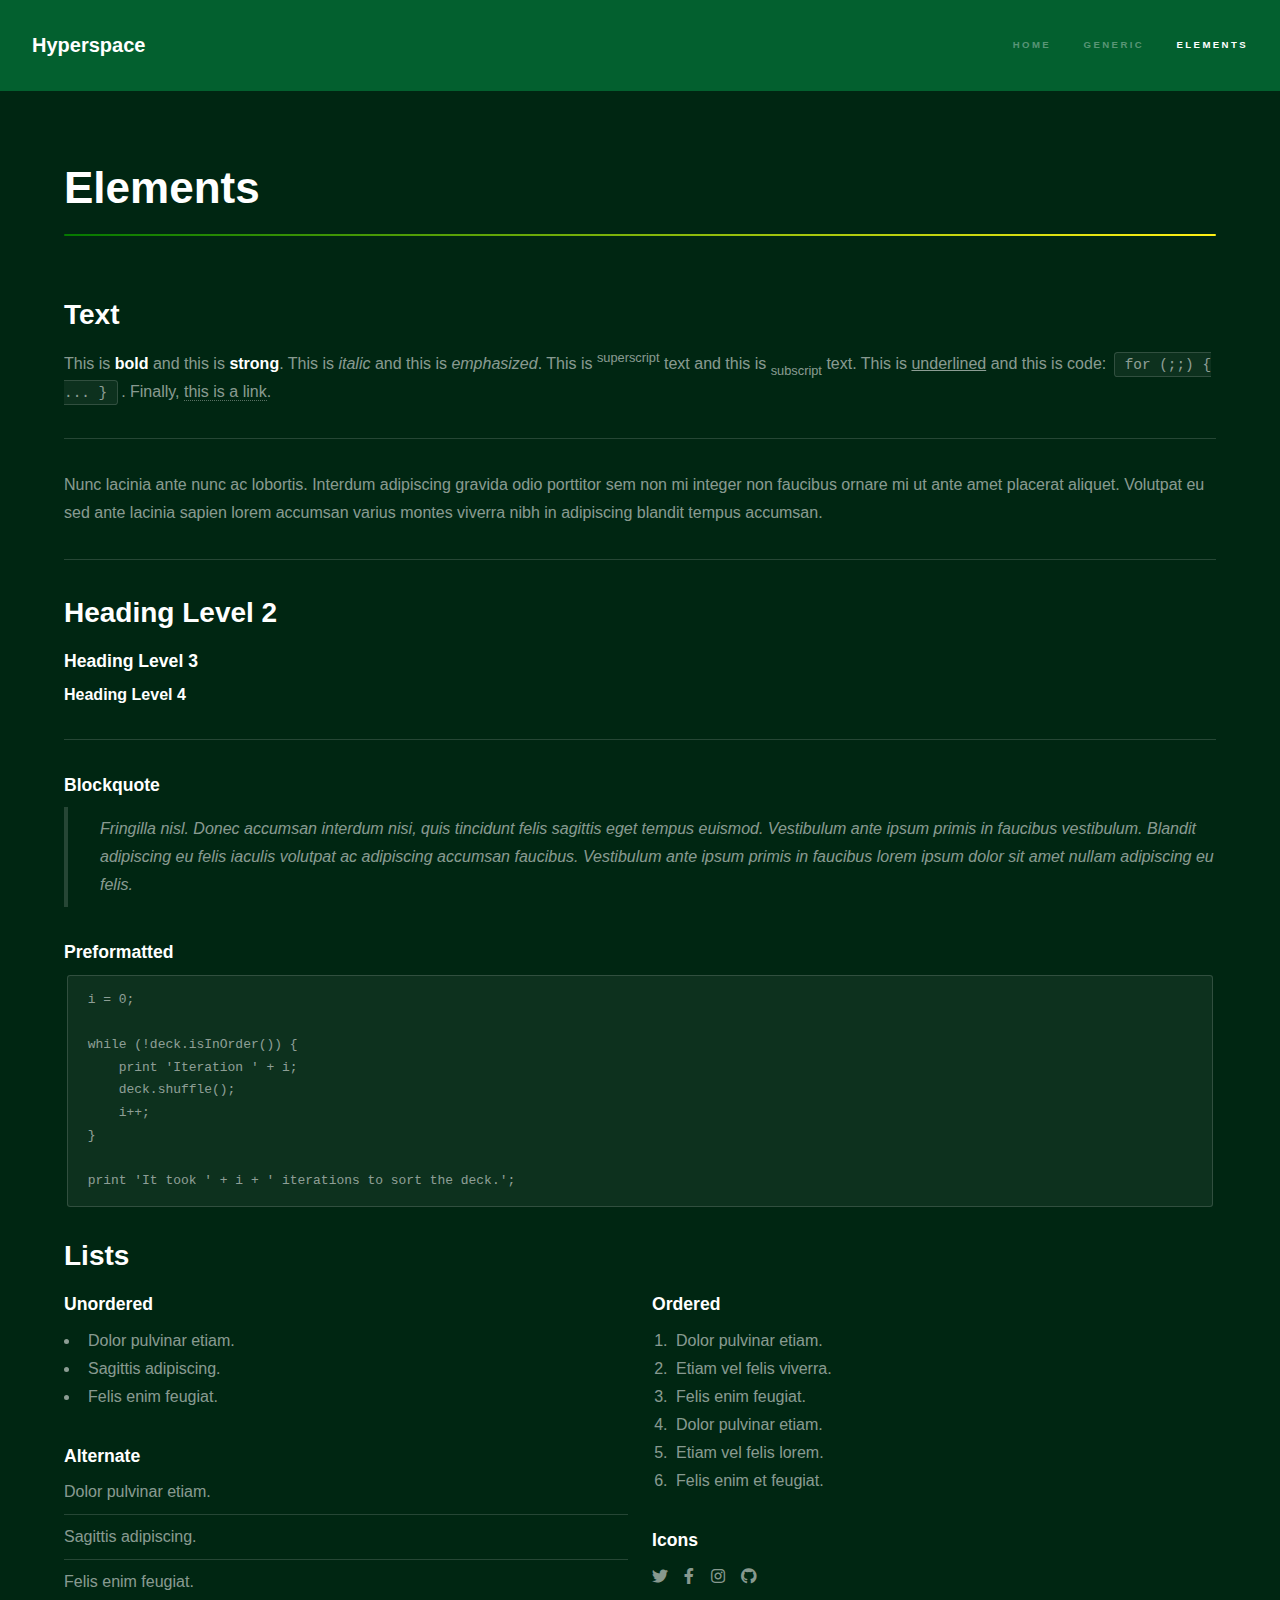
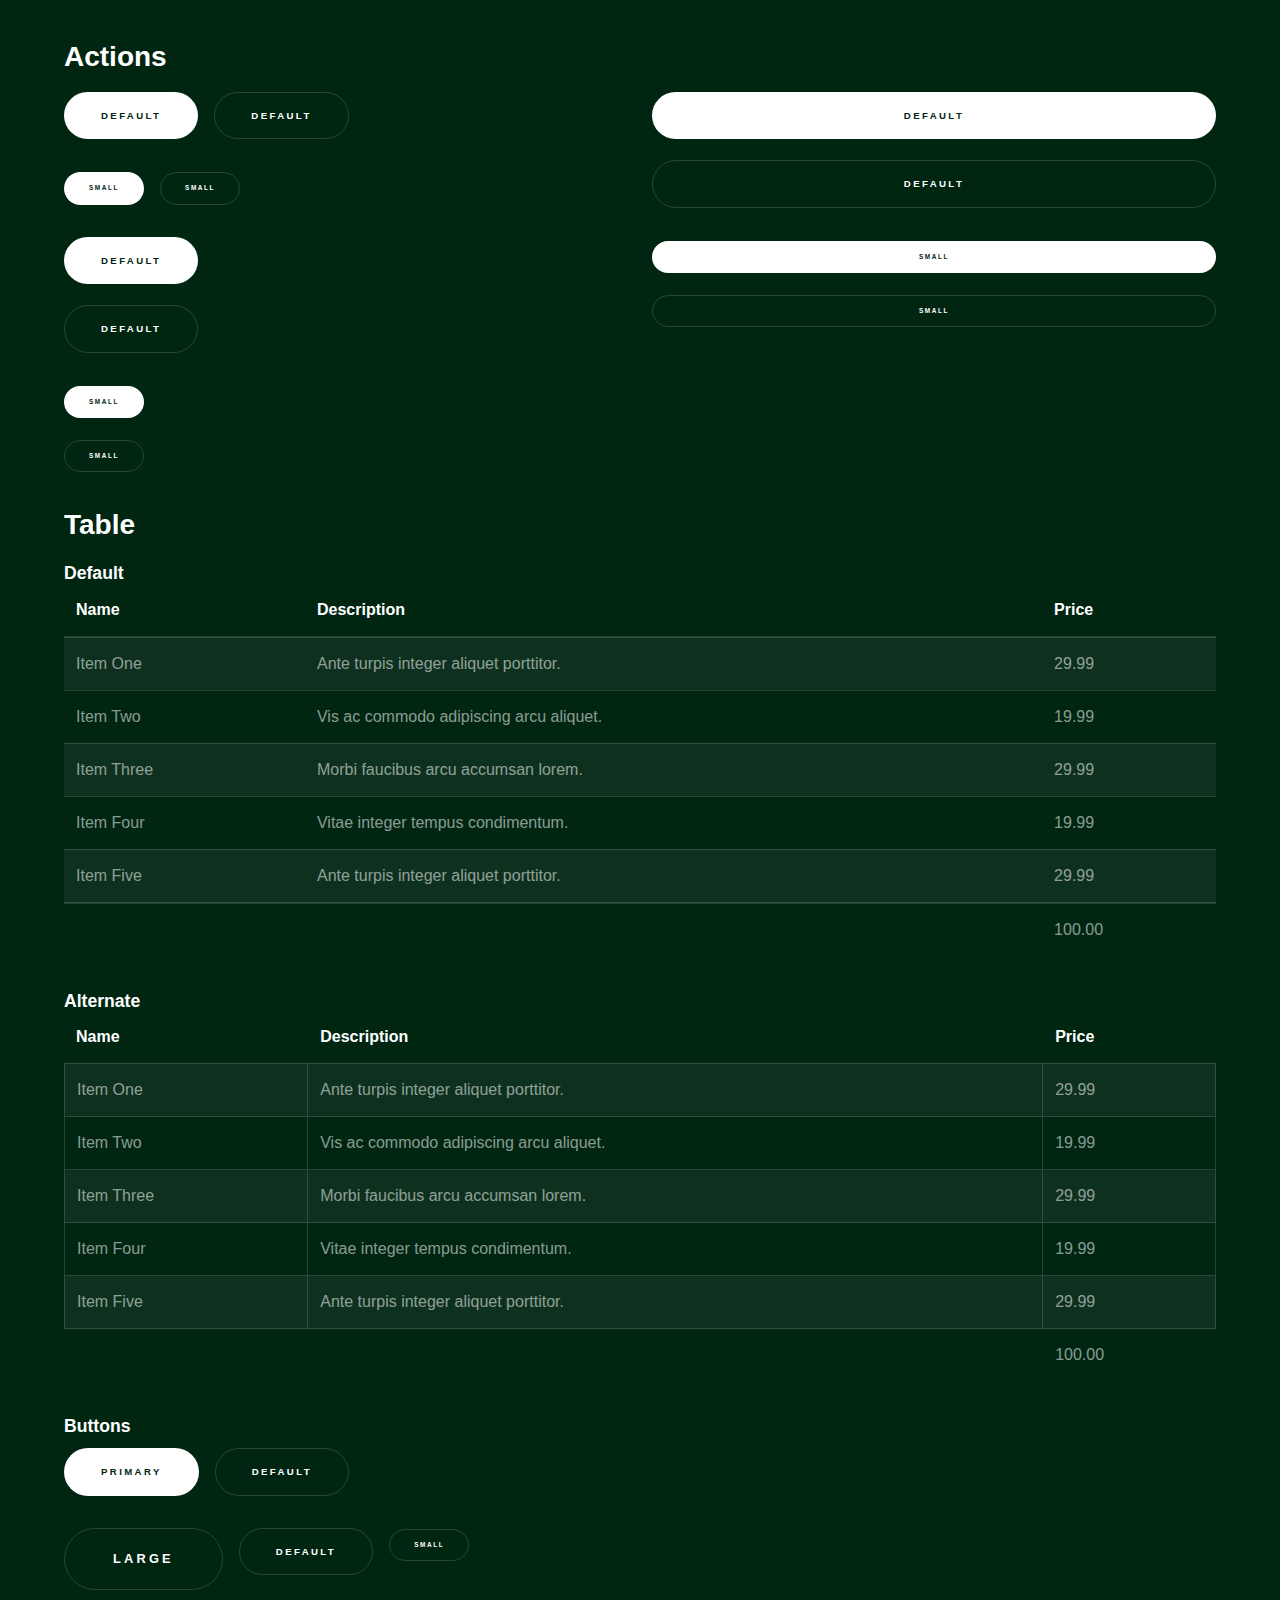
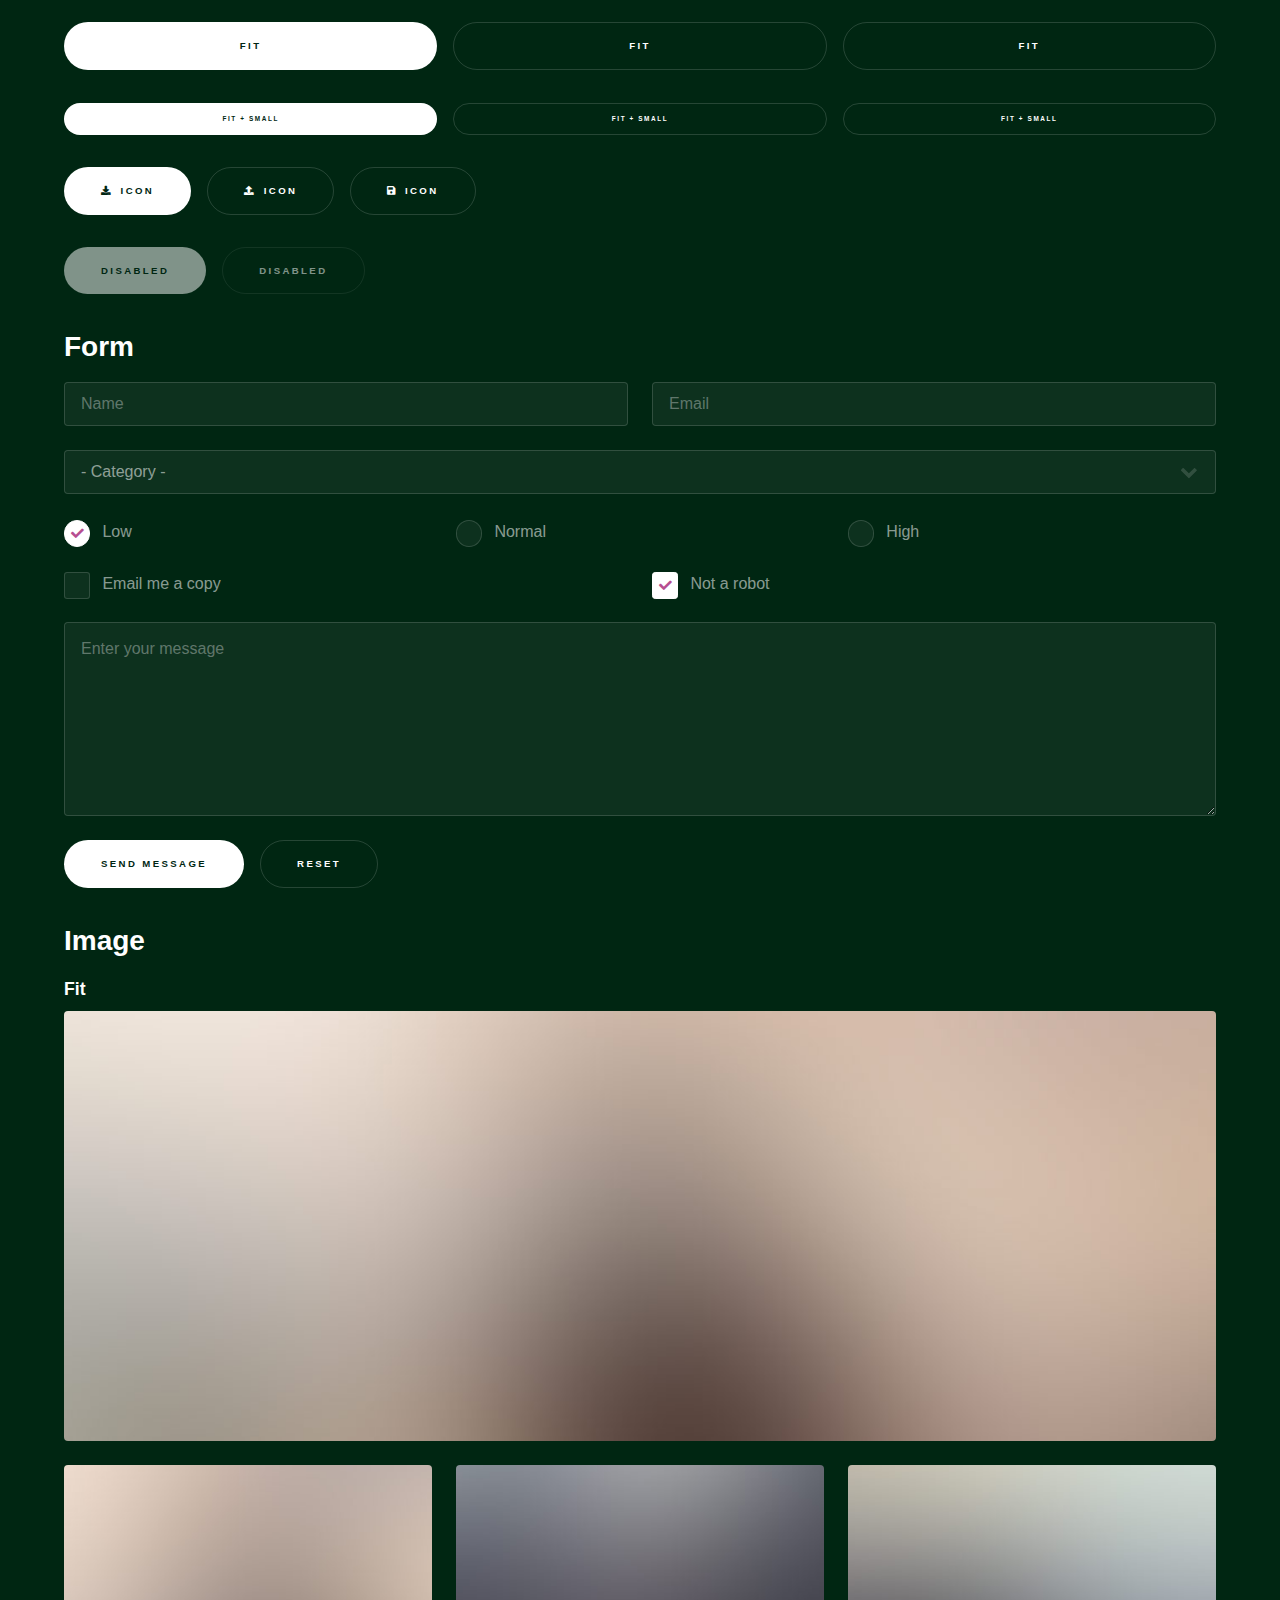
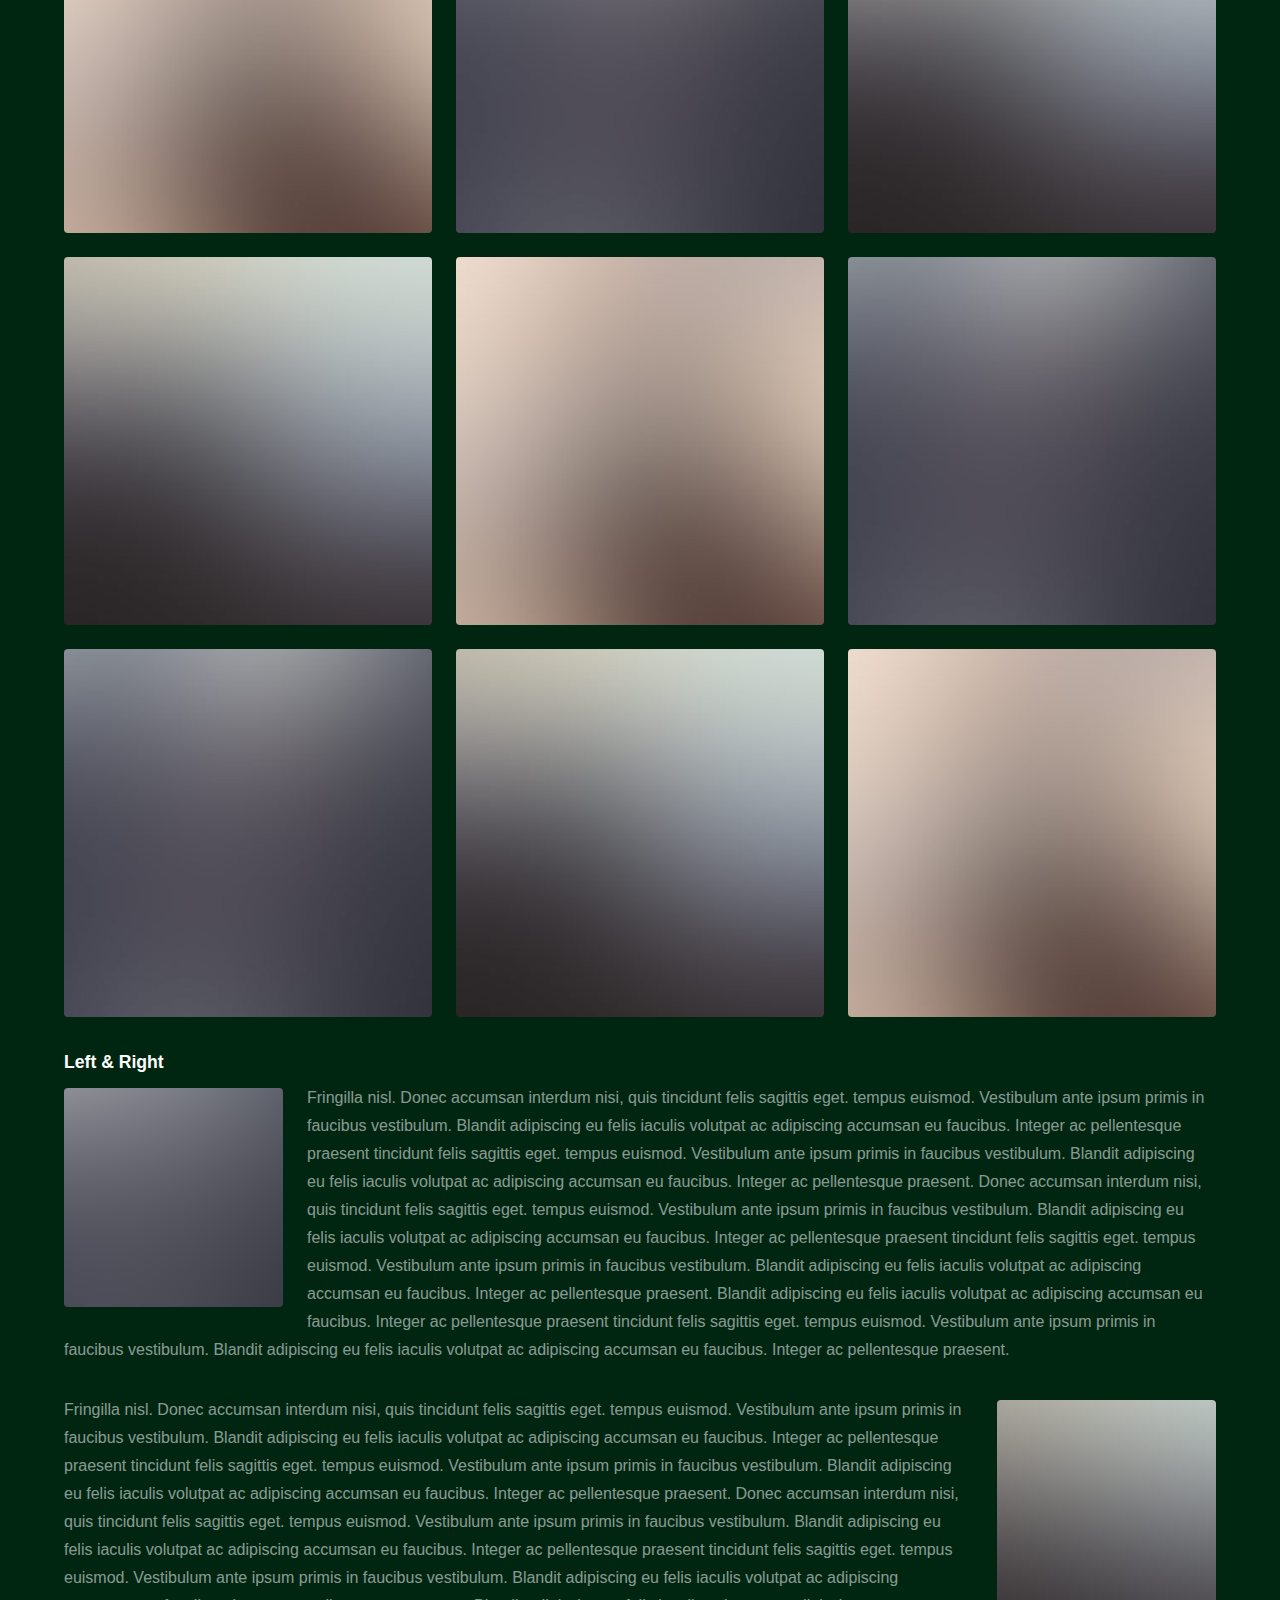
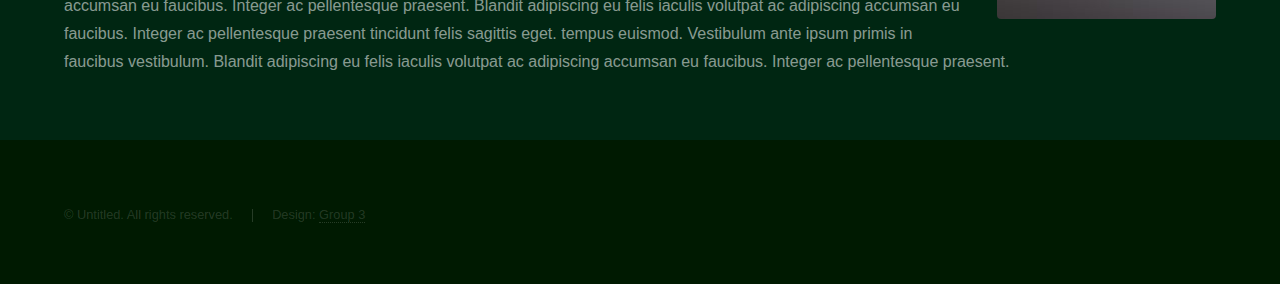
==== elements.html @ 1c20154e "initial commit" ====
<!DOCTYPE HTML>
<html>
	<head>
		<title>Project Day</title>
		<meta charset="utf-8" />
		<meta name="viewport" content="width=device-width, initial-scale=1, user-scalable=no" />
		<link rel="stylesheet" href="assets/css/main.css" />
		<noscript><link rel="stylesheet" href="assets/css/noscript.css" /></noscript>
	</head>
	<body class="is-preload">

		<!-- Header -->
			<header id="header">
				<a href="index.html" class="title">Hyperspace</a>
				<nav>
					<ul>
						<li><a href="index.html">Home</a></li>
						<li><a href="generic.html">Generic</a></li>
						<li><a href="elements.html"  class="active">Elements</a></li>
					</ul>
				</nav>
			</header>

		<!-- Wrapper -->
			<div id="wrapper">

				<!-- Main -->
					<section id="main" class="wrapper">
						<div class="inner">
							<h1 class="major">Elements</h1>

							<!-- Text -->
								<section>
									<h2>Text</h2>
									<p>This is <b>bold</b> and this is <strong>strong</strong>. This is <i>italic</i> and this is <em>emphasized</em>.
									This is <sup>superscript</sup> text and this is <sub>subscript</sub> text.
									This is <u>underlined</u> and this is code: <code>for (;;) { ... }</code>. Finally, <a href="#">this is a link</a>.</p>
									<hr />
									<p>Nunc lacinia ante nunc ac lobortis. Interdum adipiscing gravida odio porttitor sem non mi integer non faucibus ornare mi ut ante amet placerat aliquet. Volutpat eu sed ante lacinia sapien lorem accumsan varius montes viverra nibh in adipiscing blandit tempus accumsan.</p>
									<hr />
									<h2>Heading Level 2</h2>
									<h3>Heading Level 3</h3>
									<h4>Heading Level 4</h4>
									<hr />
									<h3>Blockquote</h3>
									<blockquote>Fringilla nisl. Donec accumsan interdum nisi, quis tincidunt felis sagittis eget tempus euismod. Vestibulum ante ipsum primis in faucibus vestibulum. Blandit adipiscing eu felis iaculis volutpat ac adipiscing accumsan faucibus. Vestibulum ante ipsum primis in faucibus lorem ipsum dolor sit amet nullam adipiscing eu felis.</blockquote>
									<h3>Preformatted</h3>
									<pre><code>i = 0;

while (!deck.isInOrder()) {
    print 'Iteration ' + i;
    deck.shuffle();
    i++;
}

print 'It took ' + i + ' iterations to sort the deck.';</code></pre>
								</section>

							<!-- Lists -->
								<section>
									<h2>Lists</h2>
									<div class="row">
										<div class="col-6 col-12-medium">
											<h3>Unordered</h3>
											<ul>
												<li>Dolor pulvinar etiam.</li>
												<li>Sagittis adipiscing.</li>
												<li>Felis enim feugiat.</li>
											</ul>
											<h3>Alternate</h3>
											<ul class="alt">
												<li>Dolor pulvinar etiam.</li>
												<li>Sagittis adipiscing.</li>
												<li>Felis enim feugiat.</li>
											</ul>
										</div>
										<div class="col-6 col-12-medium">
											<h3>Ordered</h3>
											<ol>
												<li>Dolor pulvinar etiam.</li>
												<li>Etiam vel felis viverra.</li>
												<li>Felis enim feugiat.</li>
												<li>Dolor pulvinar etiam.</li>
												<li>Etiam vel felis lorem.</li>
												<li>Felis enim et feugiat.</li>
											</ol>
											<h3>Icons</h3>
											<ul class="icons">
												<li><a href="#" class="icon brands fa-twitter"><span class="label">Twitter</span></a></li>
												<li><a href="#" class="icon brands fa-facebook-f"><span class="label">Facebook</span></a></li>
												<li><a href="#" class="icon brands fa-instagram"><span class="label">Instagram</span></a></li>
												<li><a href="#" class="icon brands fa-github"><span class="label">Github</span></a></li>
											</ul>
										</div>
									</div>
									<h2>Actions</h2>
									<div class="row">
										<div class="col-6 col-12-medium">
											<ul class="actions">
												<li><a href="#" class="button primary">Default</a></li>
												<li><a href="#" class="button">Default</a></li>
											</ul>
											<ul class="actions small">
												<li><a href="#" class="button primary small">Small</a></li>
												<li><a href="#" class="button small">Small</a></li>
											</ul>
											<ul class="actions stacked">
												<li><a href="#" class="button primary">Default</a></li>
												<li><a href="#" class="button">Default</a></li>
											</ul>
											<ul class="actions stacked">
												<li><a href="#" class="button primary small">Small</a></li>
												<li><a href="#" class="button small">Small</a></li>
											</ul>
										</div>
										<div class="col-6 col-12-medium">
											<ul class="actions stacked">
												<li><a href="#" class="button primary fit">Default</a></li>
												<li><a href="#" class="button fit">Default</a></li>
											</ul>
											<ul class="actions stacked">
												<li><a href="#" class="button primary small fit">Small</a></li>
												<li><a href="#" class="button small fit">Small</a></li>
											</ul>
										</div>
									</div>
								</section>

							<!-- Table -->
								<section>
									<h2>Table</h2>
									<h3>Default</h3>
									<div class="table-wrapper">
										<table>
											<thead>
												<tr>
													<th>Name</th>
													<th>Description</th>
													<th>Price</th>
												</tr>
											</thead>
											<tbody>
												<tr>
													<td>Item One</td>
													<td>Ante turpis integer aliquet porttitor.</td>
													<td>29.99</td>
												</tr>
												<tr>
													<td>Item Two</td>
													<td>Vis ac commodo adipiscing arcu aliquet.</td>
													<td>19.99</td>
												</tr>
												<tr>
													<td>Item Three</td>
													<td> Morbi faucibus arcu accumsan lorem.</td>
													<td>29.99</td>
												</tr>
												<tr>
													<td>Item Four</td>
													<td>Vitae integer tempus condimentum.</td>
													<td>19.99</td>
												</tr>
												<tr>
													<td>Item Five</td>
													<td>Ante turpis integer aliquet porttitor.</td>
													<td>29.99</td>
												</tr>
											</tbody>
											<tfoot>
												<tr>
													<td colspan="2"></td>
													<td>100.00</td>
												</tr>
											</tfoot>
										</table>
									</div>

									<h3>Alternate</h3>
									<div class="table-wrapper">
										<table class="alt">
											<thead>
												<tr>
													<th>Name</th>
													<th>Description</th>
													<th>Price</th>
												</tr>
											</thead>
											<tbody>
												<tr>
													<td>Item One</td>
													<td>Ante turpis integer aliquet porttitor.</td>
													<td>29.99</td>
												</tr>
												<tr>
													<td>Item Two</td>
													<td>Vis ac commodo adipiscing arcu aliquet.</td>
													<td>19.99</td>
												</tr>
												<tr>
													<td>Item Three</td>
													<td> Morbi faucibus arcu accumsan lorem.</td>
													<td>29.99</td>
												</tr>
												<tr>
													<td>Item Four</td>
													<td>Vitae integer tempus condimentum.</td>
													<td>19.99</td>
												</tr>
												<tr>
													<td>Item Five</td>
													<td>Ante turpis integer aliquet porttitor.</td>
													<td>29.99</td>
												</tr>
											</tbody>
											<tfoot>
												<tr>
													<td colspan="2"></td>
													<td>100.00</td>
												</tr>
											</tfoot>
										</table>
									</div>
								</section>

							<!-- Buttons -->
								<section>
									<h3>Buttons</h3>
									<ul class="actions">
										<li><a href="#" class="button primary">Primary</a></li>
										<li><a href="#" class="button">Default</a></li>
									</ul>
									<ul class="actions">
										<li><a href="#" class="button large">Large</a></li>
										<li><a href="#" class="button">Default</a></li>
										<li><a href="#" class="button small">Small</a></li>
									</ul>
									<ul class="actions fit">
										<li><a href="#" class="button primary fit">Fit</a></li>
										<li><a href="#" class="button fit">Fit</a></li>
										<li><a href="#" class="button fit">Fit</a></li>
									</ul>
									<ul class="actions fit small">
										<li><a href="#" class="button primary fit small">Fit + Small</a></li>
										<li><a href="#" class="button fit small">Fit + Small</a></li>
										<li><a href="#" class="button fit small">Fit + Small</a></li>
									</ul>
									<ul class="actions">
										<li><a href="#" class="button primary icon solid fa-download">Icon</a></li>
										<li><a href="#" class="button icon solid fa-upload">Icon</a></li>
										<li><a href="#" class="button icon solid fa-save">Icon</a></li>
									</ul>
									<ul class="actions">
										<li><span class="button primary disabled">Disabled</span></li>
										<li><span class="button disabled">Disabled</span></li>
									</ul>
								</section>

							<!-- Form -->
								<section>
									<h2>Form</h2>
									<form method="post" action="#">
										<div class="row gtr-uniform">
											<div class="col-6 col-12-xsmall">
												<input type="text" name="demo-name" id="demo-name" value="" placeholder="Name" />
											</div>
											<div class="col-6 col-12-xsmall">
												<input type="email" name="demo-email" id="demo-email" value="" placeholder="Email" />
											</div>
											<div class="col-12">
												<select name="demo-category" id="demo-category">
													<option value="">- Category -</option>
													<option value="1">Manufacturing</option>
													<option value="1">Shipping</option>
													<option value="1">Administration</option>
													<option value="1">Human Resources</option>
												</select>
											</div>
											<div class="col-4 col-12-small">
												<input type="radio" id="demo-priority-low" name="demo-priority" checked>
												<label for="demo-priority-low">Low</label>
											</div>
											<div class="col-4 col-12-small">
												<input type="radio" id="demo-priority-normal" name="demo-priority">
												<label for="demo-priority-normal">Normal</label>
											</div>
											<div class="col-4 col-12-small">
												<input type="radio" id="demo-priority-high" name="demo-priority">
												<label for="demo-priority-high">High</label>
											</div>
											<div class="col-6 col-12-small">
												<input type="checkbox" id="demo-copy" name="demo-copy">
												<label for="demo-copy">Email me a copy</label>
											</div>
											<div class="col-6 col-12-small">
												<input type="checkbox" id="demo-human" name="demo-human" checked>
												<label for="demo-human">Not a robot</label>
											</div>
											<div class="col-12">
												<textarea name="demo-message" id="demo-message" placeholder="Enter your message" rows="6"></textarea>
											</div>
											<div class="col-12">
												<ul class="actions">
													<li><input type="submit" value="Send Message" class="primary" /></li>
													<li><input type="reset" value="Reset" /></li>
												</ul>
											</div>
										</div>
									</form>
								</section>

							<!-- Image -->
								<section>
									<h2>Image</h2>
									<h3>Fit</h3>
									<div class="box alt">
										<div class="row gtr-uniform">
											<div class="col-12"><span class="image fit"><img src="images/pic04.jpg" alt="" /></span></div>
											<div class="col-4"><span class="image fit"><img src="images/pic01.jpg" alt="" /></span></div>
											<div class="col-4"><span class="image fit"><img src="images/pic02.jpg" alt="" /></span></div>
											<div class="col-4"><span class="image fit"><img src="images/pic03.jpg" alt="" /></span></div>
											<div class="col-4"><span class="image fit"><img src="images/pic03.jpg" alt="" /></span></div>
											<div class="col-4"><span class="image fit"><img src="images/pic01.jpg" alt="" /></span></div>
											<div class="col-4"><span class="image fit"><img src="images/pic02.jpg" alt="" /></span></div>
											<div class="col-4"><span class="image fit"><img src="images/pic02.jpg" alt="" /></span></div>
											<div class="col-4"><span class="image fit"><img src="images/pic03.jpg" alt="" /></span></div>
											<div class="col-4"><span class="image fit"><img src="images/pic01.jpg" alt="" /></span></div>
										</div>
									</div>
									<h3>Left &amp; Right</h3>
									<p><span class="image left"><img src="images/pic05.jpg" alt="" /></span>Fringilla nisl. Donec accumsan interdum nisi, quis tincidunt felis sagittis eget. tempus euismod. Vestibulum ante ipsum primis in faucibus vestibulum. Blandit adipiscing eu felis iaculis volutpat ac adipiscing accumsan eu faucibus. Integer ac pellentesque praesent tincidunt felis sagittis eget. tempus euismod. Vestibulum ante ipsum primis in faucibus vestibulum. Blandit adipiscing eu felis iaculis volutpat ac adipiscing accumsan eu faucibus. Integer ac pellentesque praesent. Donec accumsan interdum nisi, quis tincidunt felis sagittis eget. tempus euismod. Vestibulum ante ipsum primis in faucibus vestibulum. Blandit adipiscing eu felis iaculis volutpat ac adipiscing accumsan eu faucibus. Integer ac pellentesque praesent tincidunt felis sagittis eget. tempus euismod. Vestibulum ante ipsum primis in faucibus vestibulum. Blandit adipiscing eu felis iaculis volutpat ac adipiscing accumsan eu faucibus. Integer ac pellentesque praesent. Blandit adipiscing eu felis iaculis volutpat ac adipiscing accumsan eu faucibus. Integer ac pellentesque praesent tincidunt felis sagittis eget. tempus euismod. Vestibulum ante ipsum primis in faucibus vestibulum. Blandit adipiscing eu felis iaculis volutpat ac adipiscing accumsan eu faucibus. Integer ac pellentesque praesent.</p>
									<p><span class="image right"><img src="images/pic06.jpg" alt="" /></span>Fringilla nisl. Donec accumsan interdum nisi, quis tincidunt felis sagittis eget. tempus euismod. Vestibulum ante ipsum primis in faucibus vestibulum. Blandit adipiscing eu felis iaculis volutpat ac adipiscing accumsan eu faucibus. Integer ac pellentesque praesent tincidunt felis sagittis eget. tempus euismod. Vestibulum ante ipsum primis in faucibus vestibulum. Blandit adipiscing eu felis iaculis volutpat ac adipiscing accumsan eu faucibus. Integer ac pellentesque praesent. Donec accumsan interdum nisi, quis tincidunt felis sagittis eget. tempus euismod. Vestibulum ante ipsum primis in faucibus vestibulum. Blandit adipiscing eu felis iaculis volutpat ac adipiscing accumsan eu faucibus. Integer ac pellentesque praesent tincidunt felis sagittis eget. tempus euismod. Vestibulum ante ipsum primis in faucibus vestibulum. Blandit adipiscing eu felis iaculis volutpat ac adipiscing accumsan eu faucibus. Integer ac pellentesque praesent. Blandit adipiscing eu felis iaculis volutpat ac adipiscing accumsan eu faucibus. Integer ac pellentesque praesent tincidunt felis sagittis eget. tempus euismod. Vestibulum ante ipsum primis in faucibus vestibulum. Blandit adipiscing eu felis iaculis volutpat ac adipiscing accumsan eu faucibus. Integer ac pellentesque praesent.</p>
								</section>

						</div>
					</section>

			</div>

		<!-- Footer -->
			<footer id="footer" class="wrapper alt">
				<div class="inner">
					<ul class="menu">
						<li>&copy; Untitled. All rights reserved.</li><li>Design: <a href="#">Group 3</a></li>
					</ul>
				</div>
			</footer>

		<!-- Scripts -->
			<script src="assets/js/jquery.min.js"></script>
			<script src="assets/js/jquery.scrollex.min.js"></script>
			<script src="assets/js/jquery.scrolly.min.js"></script>
			<script src="assets/js/browser.min.js"></script>
			<script src="assets/js/breakpoints.min.js"></script>
			<script src="assets/js/util.js"></script>
			<script src="assets/js/main.js"></script>

	</body>
</html>
---- assets/css/main.css ----
@import url(fontawesome-all.min.css);

html, body, div, span, applet, object,
iframe, h1, h2, h3, h4, h5, h6, p, blockquote,
pre, a, abbr, acronym, address, big, cite,
code, del, dfn, em, img, ins, kbd, q, s, samp,
small, strike, strong, sub, sup, tt, var, b,
u, i, center, dl, dt, dd, ol, ul, li, fieldset,
form, label, legend, table, caption, tbody,
tfoot, thead, tr, th, td, article, aside,
canvas, details, embed, figure, figcaption,
footer, header, hgroup, menu, nav, output, ruby,
section, summary, time, mark, audio, video {
	margin: 0;
	padding: 0;
	border: 0;
	font-size: 100%;
	font: inherit;
	vertical-align: baseline;}

article, aside, details, figcaption, figure,
footer, header, hgroup, menu, nav, section {
	display: block;}

:root{
    --primary-clr: #002612;
    --selected-grad: linear-gradient(to right, #047900, #fff015);
    --sec3-primary-clr: #4e6db73d;
    --sec4-primary-clr: #001101;
    --header: #03602f;
 }
body {
	line-height: 1;
}

ol, ul {
	list-style: none;
}

blockquote, q {
	quotes: none;
}

	blockquote:before, blockquote:after, q:before, q:after {
		content: '';
		content: none;
	}

table {
	border-collapse: collapse;
	border-spacing: 0;
}

body {
	-webkit-text-size-adjust: none;
}

mark {
	background-color: transparent;
	color: inherit;
}

input::-moz-focus-inner {
	border: 0;
	padding: 0;
}

input, select, textarea {
	-moz-appearance: none;
	-webkit-appearance: none;
	-ms-appearance: none;
	appearance: none;
}

/* Basic */

	@-ms-viewport {
		width: device-width;
	}

	body {
		-ms-overflow-style: scrollbar;
	}

	@media screen and (max-width: 480px) {

		html, body {
			min-width: 320px;
		}

	}

	html {
		box-sizing: border-box;
	}

	*, *:before, *:after {
		box-sizing: inherit;
	}

	body {
		background: var(--primary-clr);
	}

		body.is-preload *, body.is-preload *:before, body.is-preload *:after {
			-moz-animation: none !important;
			-webkit-animation: none !important;
			-ms-animation: none !important;
			animation: none !important;
			-moz-transition: none !important;
			-webkit-transition: none !important;
			-ms-transition: none !important;
			transition: none !important;
		}

/* Type */

	body, input, select, textarea {
		color: rgba(255, 255, 255, 0.55);
		font-family: Arial, Helvetica, sans-serif;
		font-size: 16.5pt;
		font-weight: normal;
		line-height: 1.75;
	}

		@media screen and (max-width: 1680px) {

			body, input, select, textarea {
				font-size: 13pt;
			}

		}

		@media screen and (max-width: 1280px) {

			body, input, select, textarea {
				font-size: 12pt;
			}

		}

		@media screen and (max-width: 360px) {

			body, input, select, textarea {
				font-size: 11pt;
			}

		}

	a {
		-moz-transition: color 0.2s ease, border-bottom-color 0.2s ease;
		-webkit-transition: color 0.2s ease, border-bottom-color 0.2s ease;
		-ms-transition: color 0.2s ease, border-bottom-color 0.2s ease;
		transition: color 0.2s ease, border-bottom-color 0.2s ease;
		border-bottom: dotted 1px rgba(255, 255, 255, 0.35);
		color: inherit;
		text-decoration: none;
	}

		a:hover {
			border-bottom-color: transparent;
			color: #ffffff;
		}

	strong, b {
		color: #ffffff;
		font-weight: bold;
	}

	em, i {
		font-style: italic;
	}

	p {
		margin: 0 0 2em 0;
	}

	h1, h2, h3, h4, h5, h6 {
		color: #ffffff;
		font-weight: bold;
		line-height: 1.5;
		margin: 0 0 0.5em 0;
	}

		h1 a, h2 a, h3 a, h4 a, h5 a, h6 a {
			color: inherit;
			text-decoration: none;
		}

	h1 {
		font-size: 2.75em;
	}

		h1.major {
			margin: 0 0 1.3em 0;
			position: relative;
			padding-bottom: 0.35em;
		}

			h1.major:after {
				background-image: -moz-linear-gradient(to right, #047900, #fff015);
				background-image: -webkit-linear-gradient(to right, #047900, #fff015);
				background-image: -ms-linear-gradient(to right, #047900, #fff015);
				background-image: var(--selected-grad);
				-moz-transition: max-width 0.2s ease;
				-webkit-transition: max-width 0.2s ease;
				-ms-transition: max-width 0.2s ease;
				transition: max-width 0.2s ease;
				border-radius: 0.2em;
				bottom: 0;
				content: '';
				height: 0.05em;
				position: absolute;
				right: 0;
				width: 100%;
			}

	h2 {
		font-size: 1.75em;
	}

	h3 {
		font-size: 1.1em;
	}

	h4 {
		font-size: 1em;
	}

	h5 {
		font-size: 0.8em;
	}

	h6 {
		font-size: 0.6em;
	}

	@media screen and (max-width: 736px) {

		h1 {
			font-size: 2em;
		}

		h2 {
			font-size: 1.25em;
		}

		h3 {
			font-size: 1em;
		}

		h4 {
			font-size: 0.8em;
		}

		h5 {
			font-size: 0.6em;
		}

		h6 {
			font-size: 0.6em;
		}

	}

	sub {
		font-size: 0.8em;
		position: relative;
		top: 0.5em;
	}

	sup {
		font-size: 0.8em;
		position: relative;
		top: -0.5em;
	}

	blockquote {
		border-left: solid 4px rgba(255, 255, 255, 0.15);
		font-style: italic;
		margin: 0 0 2em 0;
		padding: 0.5em 0 0.5em 2em;
	}

	code {
		background: rgba(255, 255, 255, 0.05);
		border-radius: 0.25em;
		border: solid 1px rgba(255, 255, 255, 0.15);
		font-family: "Courier New", monospace;
		font-size: 0.9em;
		margin: 0 0.25em;
		padding: 0.25em 0.65em;
	}

	pre {
		-webkit-overflow-scrolling: touch;
		font-family: "Courier New", monospace;
		font-size: 0.9em;
		margin: 0 0 2em 0;
	}

		pre code {
			display: block;
			line-height: 1.75em;
			padding: 1em 1.5em;
			overflow-x: auto;
		}

	hr {
		border: 0;
		border-bottom: solid 1px rgba(255, 255, 255, 0.15);
		margin: 2em 0;
	}

		hr.major {
			margin: 3em 0;
		}

	.align-left {
		text-align: left;
	}

	.align-center {
		text-align: center;
	}

	.align-right {
		text-align: right;
	}

/* Row */

	.row {
		display: flex;
		flex-wrap: wrap;
		box-sizing: border-box;
		align-items: stretch;
	}

		.row > * {
			box-sizing: border-box;
		}

		.row.gtr-uniform > * > :last-child {
			margin-bottom: 0;
		}

		.row.aln-left {
			justify-content: flex-start;
		}

		.row.aln-center {
			justify-content: center;
		}

		.row.aln-right {
			justify-content: flex-end;
		}

		.row.aln-top {
			align-items: flex-start;
		}

		.row.aln-middle {
			align-items: center;
		}

		.row.aln-bottom {
			align-items: flex-end;
		}

		.row > .imp {
			order: -1;
		}

		.row > .col-1 {
			width: 8.33333%;
		}

		.row > .off-1 {
			margin-left: 8.33333%;
		}

		.row > .col-2 {
			width: 16.66667%;
		}

		.row > .off-2 {
			margin-left: 16.66667%;
		}

		.row > .col-3 {
			width: 25%;
		}

		.row > .off-3 {
			margin-left: 25%;
		}

		.row > .col-4 {
			width: 33.33333%;
		}

		.row > .off-4 {
			margin-left: 33.33333%;
		}

		.row > .col-5 {
			width: 41.66667%;
		}

		.row > .off-5 {
			margin-left: 41.66667%;
		}

		.row > .col-6 {
			width: 50%;
		}

		.row > .off-6 {
			margin-left: 50%;
		}

		.row > .col-7 {
			width: 58.33333%;
		}

		.row > .off-7 {
			margin-left: 58.33333%;
		}

		.row > .col-8 {
			width: 66.66667%;
		}

		.row > .off-8 {
			margin-left: 66.66667%;
		}

		.row > .col-9 {
			width: 75%;
		}

		.row > .off-9 {
			margin-left: 75%;
		}

		.row > .col-10 {
			width: 83.33333%;
		}

		.row > .off-10 {
			margin-left: 83.33333%;
		}

		.row > .col-11 {
			width: 91.66667%;
		}

		.row > .off-11 {
			margin-left: 91.66667%;
		}

		.row > .col-12 {
			width: 100%;
		}

		.row > .off-12 {
			margin-left: 100%;
		}

		.row.gtr-0 {
			margin-top: 0;
			margin-left: 0em;
		}

			.row.gtr-0 > * {
				padding: 0 0 0 0em;
			}

			.row.gtr-0.gtr-uniform {
				margin-top: 0em;
			}

				.row.gtr-0.gtr-uniform > * {
					padding-top: 0em;
				}

		.row.gtr-25 {
			margin-top: 0;
			margin-left: -0.375em;
		}

			.row.gtr-25 > * {
				padding: 0 0 0 0.375em;
			}

			.row.gtr-25.gtr-uniform {
				margin-top: -0.375em;
			}

				.row.gtr-25.gtr-uniform > * {
					padding-top: 0.375em;
				}

		.row.gtr-50 {
			margin-top: 0;
			margin-left: -0.75em;
		}

			.row.gtr-50 > * {
				padding: 0 0 0 0.75em;
			}

			.row.gtr-50.gtr-uniform {
				margin-top: -0.75em;
			}

				.row.gtr-50.gtr-uniform > * {
					padding-top: 0.75em;
				}

		.row {
			margin-top: 0;
			margin-left: -1.5em;
		}

			.row > * {
				padding: 0 0 0 1.5em;
			}

			.row.gtr-uniform {
				margin-top: -1.5em;
			}

				.row.gtr-uniform > * {
					padding-top: 1.5em;
				}

		.row.gtr-150 {
			margin-top: 0;
			margin-left: -2.25em;
		}

			.row.gtr-150 > * {
				padding: 0 0 0 2.25em;
			}

			.row.gtr-150.gtr-uniform {
				margin-top: -2.25em;
			}

				.row.gtr-150.gtr-uniform > * {
					padding-top: 2.25em;
				}

		.row.gtr-200 {
			margin-top: 0;
			margin-left: -3em;
		}

			.row.gtr-200 > * {
				padding: 0 0 0 3em;
			}

			.row.gtr-200.gtr-uniform {
				margin-top: -3em;
			}

				.row.gtr-200.gtr-uniform > * {
					padding-top: 3em;
				}

		@media screen and (max-width: 1680px) {

			.row {
				display: flex;
				flex-wrap: wrap;
				box-sizing: border-box;
				align-items: stretch;
			}

				.row > * {
					box-sizing: border-box;
				}

				.row.gtr-uniform > * > :last-child {
					margin-bottom: 0;
				}

				.row.aln-left {
					justify-content: flex-start;
				}

				.row.aln-center {
					justify-content: center;
				}

				.row.aln-right {
					justify-content: flex-end;
				}

				.row.aln-top {
					align-items: flex-start;
				}

				.row.aln-middle {
					align-items: center;
				}

				.row.aln-bottom {
					align-items: flex-end;
				}

				.row > .imp-xlarge {
					order: -1;
				}

				.row > .col-1-xlarge {
					width: 8.33333%;
				}

				.row > .off-1-xlarge {
					margin-left: 8.33333%;
				}

				.row > .col-2-xlarge {
					width: 16.66667%;
				}

				.row > .off-2-xlarge {
					margin-left: 16.66667%;
				}

				.row > .col-3-xlarge {
					width: 25%;
				}

				.row > .off-3-xlarge {
					margin-left: 25%;
				}

				.row > .col-4-xlarge {
					width: 33.33333%;
				}

				.row > .off-4-xlarge {
					margin-left: 33.33333%;
				}

				.row > .col-5-xlarge {
					width: 41.66667%;
				}

				.row > .off-5-xlarge {
					margin-left: 41.66667%;
				}

				.row > .col-6-xlarge {
					width: 50%;
				}

				.row > .off-6-xlarge {
					margin-left: 50%;
				}

				.row > .col-7-xlarge {
					width: 58.33333%;
				}

				.row > .off-7-xlarge {
					margin-left: 58.33333%;
				}

				.row > .col-8-xlarge {
					width: 66.66667%;
				}

				.row > .off-8-xlarge {
					margin-left: 66.66667%;
				}

				.row > .col-9-xlarge {
					width: 75%;
				}

				.row > .off-9-xlarge {
					margin-left: 75%;
				}

				.row > .col-10-xlarge {
					width: 83.33333%;
				}

				.row > .off-10-xlarge {
					margin-left: 83.33333%;
				}

				.row > .col-11-xlarge {
					width: 91.66667%;
				}

				.row > .off-11-xlarge {
					margin-left: 91.66667%;
				}

				.row > .col-12-xlarge {
					width: 100%;
				}

				.row > .off-12-xlarge {
					margin-left: 100%;
				}

				.row.gtr-0 {
					margin-top: 0;
					margin-left: 0em;
				}

					.row.gtr-0 > * {
						padding: 0 0 0 0em;
					}

					.row.gtr-0.gtr-uniform {
						margin-top: 0em;
					}

						.row.gtr-0.gtr-uniform > * {
							padding-top: 0em;
						}

				.row.gtr-25 {
					margin-top: 0;
					margin-left: -0.375em;
				}

					.row.gtr-25 > * {
						padding: 0 0 0 0.375em;
					}

					.row.gtr-25.gtr-uniform {
						margin-top: -0.375em;
					}

						.row.gtr-25.gtr-uniform > * {
							padding-top: 0.375em;
						}

				.row.gtr-50 {
					margin-top: 0;
					margin-left: -0.75em;
				}

					.row.gtr-50 > * {
						padding: 0 0 0 0.75em;
					}

					.row.gtr-50.gtr-uniform {
						margin-top: -0.75em;
					}

						.row.gtr-50.gtr-uniform > * {
							padding-top: 0.75em;
						}

				.row {
					margin-top: 0;
					margin-left: -1.5em;
				}

					.row > * {
						padding: 0 0 0 1.5em;
					}

					.row.gtr-uniform {
						margin-top: -1.5em;
					}

						.row.gtr-uniform > * {
							padding-top: 1.5em;
						}

				.row.gtr-150 {
					margin-top: 0;
					margin-left: -2.25em;
				}

					.row.gtr-150 > * {
						padding: 0 0 0 2.25em;
					}

					.row.gtr-150.gtr-uniform {
						margin-top: -2.25em;
					}

						.row.gtr-150.gtr-uniform > * {
							padding-top: 2.25em;
						}

				.row.gtr-200 {
					margin-top: 0;
					margin-left: -3em;
				}

					.row.gtr-200 > * {
						padding: 0 0 0 3em;
					}

					.row.gtr-200.gtr-uniform {
						margin-top: -3em;
					}

						.row.gtr-200.gtr-uniform > * {
							padding-top: 3em;
						}

		}

		@media screen and (max-width: 1280px) {

			.row {
				display: flex;
				flex-wrap: wrap;
				box-sizing: border-box;
				align-items: stretch;
			}

				.row > * {
					box-sizing: border-box;
				}

				.row.gtr-uniform > * > :last-child {
					margin-bottom: 0;
				}

				.row.aln-left {
					justify-content: flex-start;
				}

				.row.aln-center {
					justify-content: center;
				}

				.row.aln-right {
					justify-content: flex-end;
				}

				.row.aln-top {
					align-items: flex-start;
				}

				.row.aln-middle {
					align-items: center;
				}

				.row.aln-bottom {
					align-items: flex-end;
				}

				.row > .imp-large {
					order: -1;
				}

				.row > .col-1-large {
					width: 8.33333%;
				}

				.row > .off-1-large {
					margin-left: 8.33333%;
				}

				.row > .col-2-large {
					width: 16.66667%;
				}

				.row > .off-2-large {
					margin-left: 16.66667%;
				}

				.row > .col-3-large {
					width: 25%;
				}

				.row > .off-3-large {
					margin-left: 25%;
				}

				.row > .col-4-large {
					width: 33.33333%;
				}

				.row > .off-4-large {
					margin-left: 33.33333%;
				}

				.row > .col-5-large {
					width: 41.66667%;
				}

				.row > .off-5-large {
					margin-left: 41.66667%;
				}

				.row > .col-6-large {
					width: 50%;
				}

				.row > .off-6-large {
					margin-left: 50%;
				}

				.row > .col-7-large {
					width: 58.33333%;
				}

				.row > .off-7-large {
					margin-left: 58.33333%;
				}

				.row > .col-8-large {
					width: 66.66667%;
				}

				.row > .off-8-large {
					margin-left: 66.66667%;
				}

				.row > .col-9-large {
					width: 75%;
				}

				.row > .off-9-large {
					margin-left: 75%;
				}

				.row > .col-10-large {
					width: 83.33333%;
				}

				.row > .off-10-large {
					margin-left: 83.33333%;
				}

				.row > .col-11-large {
					width: 91.66667%;
				}

				.row > .off-11-large {
					margin-left: 91.66667%;
				}

				.row > .col-12-large {
					width: 100%;
				}

				.row > .off-12-large {
					margin-left: 100%;
				}

				.row.gtr-0 {
					margin-top: 0;
					margin-left: 0em;
				}

					.row.gtr-0 > * {
						padding: 0 0 0 0em;
					}

					.row.gtr-0.gtr-uniform {
						margin-top: 0em;
					}

						.row.gtr-0.gtr-uniform > * {
							padding-top: 0em;
						}

				.row.gtr-25 {
					margin-top: 0;
					margin-left: -0.375em;
				}

					.row.gtr-25 > * {
						padding: 0 0 0 0.375em;
					}

					.row.gtr-25.gtr-uniform {
						margin-top: -0.375em;
					}

						.row.gtr-25.gtr-uniform > * {
							padding-top: 0.375em;
						}

				.row.gtr-50 {
					margin-top: 0;
					margin-left: -0.75em;
				}

					.row.gtr-50 > * {
						padding: 0 0 0 0.75em;
					}

					.row.gtr-50.gtr-uniform {
						margin-top: -0.75em;
					}

						.row.gtr-50.gtr-uniform > * {
							padding-top: 0.75em;
						}

				.row {
					margin-top: 0;
					margin-left: -1.5em;
				}

					.row > * {
						padding: 0 0 0 1.5em;
					}

					.row.gtr-uniform {
						margin-top: -1.5em;
					}

						.row.gtr-uniform > * {
							padding-top: 1.5em;
						}

				.row.gtr-150 {
					margin-top: 0;
					margin-left: -2.25em;
				}

					.row.gtr-150 > * {
						padding: 0 0 0 2.25em;
					}

					.row.gtr-150.gtr-uniform {
						margin-top: -2.25em;
					}

						.row.gtr-150.gtr-uniform > * {
							padding-top: 2.25em;
						}

				.row.gtr-200 {
					margin-top: 0;
					margin-left: -3em;
				}

					.row.gtr-200 > * {
						padding: 0 0 0 3em;
					}

					.row.gtr-200.gtr-uniform {
						margin-top: -3em;
					}

						.row.gtr-200.gtr-uniform > * {
							padding-top: 3em;
						}

		}

		@media screen and (max-width: 980px) {

			.row {
				display: flex;
				flex-wrap: wrap;
				box-sizing: border-box;
				align-items: stretch;
			}

				.row > * {
					box-sizing: border-box;
				}

				.row.gtr-uniform > * > :last-child {
					margin-bottom: 0;
				}

				.row.aln-left {
					justify-content: flex-start;
				}

				.row.aln-center {
					justify-content: center;
				}

				.row.aln-right {
					justify-content: flex-end;
				}

				.row.aln-top {
					align-items: flex-start;
				}

				.row.aln-middle {
					align-items: center;
				}

				.row.aln-bottom {
					align-items: flex-end;
				}

				.row > .imp-medium {
					order: -1;
				}

				.row > .col-1-medium {
					width: 8.33333%;
				}

				.row > .off-1-medium {
					margin-left: 8.33333%;
				}

				.row > .col-2-medium {
					width: 16.66667%;
				}

				.row > .off-2-medium {
					margin-left: 16.66667%;
				}

				.row > .col-3-medium {
					width: 25%;
				}

				.row > .off-3-medium {
					margin-left: 25%;
				}

				.row > .col-4-medium {
					width: 33.33333%;
				}

				.row > .off-4-medium {
					margin-left: 33.33333%;
				}

				.row > .col-5-medium {
					width: 41.66667%;
				}

				.row > .off-5-medium {
					margin-left: 41.66667%;
				}

				.row > .col-6-medium {
					width: 50%;
				}

				.row > .off-6-medium {
					margin-left: 50%;
				}

				.row > .col-7-medium {
					width: 58.33333%;
				}

				.row > .off-7-medium {
					margin-left: 58.33333%;
				}

				.row > .col-8-medium {
					width: 66.66667%;
				}

				.row > .off-8-medium {
					margin-left: 66.66667%;
				}

				.row > .col-9-medium {
					width: 75%;
				}

				.row > .off-9-medium {
					margin-left: 75%;
				}

				.row > .col-10-medium {
					width: 83.33333%;
				}

				.row > .off-10-medium {
					margin-left: 83.33333%;
				}

				.row > .col-11-medium {
					width: 91.66667%;
				}

				.row > .off-11-medium {
					margin-left: 91.66667%;
				}

				.row > .col-12-medium {
					width: 100%;
				}

				.row > .off-12-medium {
					margin-left: 100%;
				}

				.row.gtr-0 {
					margin-top: 0;
					margin-left: 0em;
				}

					.row.gtr-0 > * {
						padding: 0 0 0 0em;
					}

					.row.gtr-0.gtr-uniform {
						margin-top: 0em;
					}

						.row.gtr-0.gtr-uniform > * {
							padding-top: 0em;
						}

				.row.gtr-25 {
					margin-top: 0;
					margin-left: -0.375em;
				}

					.row.gtr-25 > * {
						padding: 0 0 0 0.375em;
					}

					.row.gtr-25.gtr-uniform {
						margin-top: -0.375em;
					}

						.row.gtr-25.gtr-uniform > * {
							padding-top: 0.375em;
						}

				.row.gtr-50 {
					margin-top: 0;
					margin-left: -0.75em;
				}

					.row.gtr-50 > * {
						padding: 0 0 0 0.75em;
					}

					.row.gtr-50.gtr-uniform {
						margin-top: -0.75em;
					}

						.row.gtr-50.gtr-uniform > * {
							padding-top: 0.75em;
						}

				.row {
					margin-top: 0;
					margin-left: -1.5em;
				}

					.row > * {
						padding: 0 0 0 1.5em;
					}

					.row.gtr-uniform {
						margin-top: -1.5em;
					}

						.row.gtr-uniform > * {
							padding-top: 1.5em;
						}

				.row.gtr-150 {
					margin-top: 0;
					margin-left: -2.25em;
				}

					.row.gtr-150 > * {
						padding: 0 0 0 2.25em;
					}

					.row.gtr-150.gtr-uniform {
						margin-top: -2.25em;
					}

						.row.gtr-150.gtr-uniform > * {
							padding-top: 2.25em;
						}

				.row.gtr-200 {
					margin-top: 0;
					margin-left: -3em;
				}

					.row.gtr-200 > * {
						padding: 0 0 0 3em;
					}

					.row.gtr-200.gtr-uniform {
						margin-top: -3em;
					}

						.row.gtr-200.gtr-uniform > * {
							padding-top: 3em;
						}

		}

		@media screen and (max-width: 736px) {

			.row {
				display: flex;
				flex-wrap: wrap;
				box-sizing: border-box;
				align-items: stretch;
			}

				.row > * {
					box-sizing: border-box;
				}

				.row.gtr-uniform > * > :last-child {
					margin-bottom: 0;
				}

				.row.aln-left {
					justify-content: flex-start;
				}

				.row.aln-center {
					justify-content: center;
				}

				.row.aln-right {
					justify-content: flex-end;
				}

				.row.aln-top {
					align-items: flex-start;
				}

				.row.aln-middle {
					align-items: center;
				}

				.row.aln-bottom {
					align-items: flex-end;
				}

				.row > .imp-small {
					order: -1;
				}

				.row > .col-1-small {
					width: 8.33333%;
				}

				.row > .off-1-small {
					margin-left: 8.33333%;
				}

				.row > .col-2-small {
					width: 16.66667%;
				}

				.row > .off-2-small {
					margin-left: 16.66667%;
				}

				.row > .col-3-small {
					width: 25%;
				}

				.row > .off-3-small {
					margin-left: 25%;
				}

				.row > .col-4-small {
					width: 33.33333%;
				}

				.row > .off-4-small {
					margin-left: 33.33333%;
				}

				.row > .col-5-small {
					width: 41.66667%;
				}

				.row > .off-5-small {
					margin-left: 41.66667%;
				}

				.row > .col-6-small {
					width: 50%;
				}

				.row > .off-6-small {
					margin-left: 50%;
				}

				.row > .col-7-small {
					width: 58.33333%;
				}

				.row > .off-7-small {
					margin-left: 58.33333%;
				}

				.row > .col-8-small {
					width: 66.66667%;
				}

				.row > .off-8-small {
					margin-left: 66.66667%;
				}

				.row > .col-9-small {
					width: 75%;
				}

				.row > .off-9-small {
					margin-left: 75%;
				}

				.row > .col-10-small {
					width: 83.33333%;
				}

				.row > .off-10-small {
					margin-left: 83.33333%;
				}

				.row > .col-11-small {
					width: 91.66667%;
				}

				.row > .off-11-small {
					margin-left: 91.66667%;
				}

				.row > .col-12-small {
					width: 100%;
				}

				.row > .off-12-small {
					margin-left: 100%;
				}

				.row.gtr-0 {
					margin-top: 0;
					margin-left: 0em;
				}

					.row.gtr-0 > * {
						padding: 0 0 0 0em;
					}

					.row.gtr-0.gtr-uniform {
						margin-top: 0em;
					}

						.row.gtr-0.gtr-uniform > * {
							padding-top: 0em;
						}

				.row.gtr-25 {
					margin-top: 0;
					margin-left: -0.375em;
				}

					.row.gtr-25 > * {
						padding: 0 0 0 0.375em;
					}

					.row.gtr-25.gtr-uniform {
						margin-top: -0.375em;
					}

						.row.gtr-25.gtr-uniform > * {
							padding-top: 0.375em;
						}

				.row.gtr-50 {
					margin-top: 0;
					margin-left: -0.75em;
				}

					.row.gtr-50 > * {
						padding: 0 0 0 0.75em;
					}

					.row.gtr-50.gtr-uniform {
						margin-top: -0.75em;
					}

						.row.gtr-50.gtr-uniform > * {
							padding-top: 0.75em;
						}

				.row {
					margin-top: 0;
					margin-left: -1.5em;
				}

					.row > * {
						padding: 0 0 0 1.5em;
					}

					.row.gtr-uniform {
						margin-top: -1.5em;
					}

						.row.gtr-uniform > * {
							padding-top: 1.5em;
						}

				.row.gtr-150 {
					margin-top: 0;
					margin-left: -2.25em;
				}

					.row.gtr-150 > * {
						padding: 0 0 0 2.25em;
					}

					.row.gtr-150.gtr-uniform {
						margin-top: -2.25em;
					}

						.row.gtr-150.gtr-uniform > * {
							padding-top: 2.25em;
						}

				.row.gtr-200 {
					margin-top: 0;
					margin-left: -3em;
				}

					.row.gtr-200 > * {
						padding: 0 0 0 3em;
					}

					.row.gtr-200.gtr-uniform {
						margin-top: -3em;
					}

						.row.gtr-200.gtr-uniform > * {
							padding-top: 3em;
						}

		}

		@media screen and (max-width: 480px) {

			.row {
				display: flex;
				flex-wrap: wrap;
				box-sizing: border-box;
				align-items: stretch;
			}

				.row > * {
					box-sizing: border-box;
				}

				.row.gtr-uniform > * > :last-child {
					margin-bottom: 0;
				}

				.row.aln-left {
					justify-content: flex-start;
				}

				.row.aln-center {
					justify-content: center;
				}

				.row.aln-right {
					justify-content: flex-end;
				}

				.row.aln-top {
					align-items: flex-start;
				}

				.row.aln-middle {
					align-items: center;
				}

				.row.aln-bottom {
					align-items: flex-end;
				}

				.row > .imp-xsmall {
					order: -1;
				}

				.row > .col-1-xsmall {
					width: 8.33333%;
				}

				.row > .off-1-xsmall {
					margin-left: 8.33333%;
				}

				.row > .col-2-xsmall {
					width: 16.66667%;
				}

				.row > .off-2-xsmall {
					margin-left: 16.66667%;
				}

				.row > .col-3-xsmall {
					width: 25%;
				}

				.row > .off-3-xsmall {
					margin-left: 25%;
				}

				.row > .col-4-xsmall {
					width: 33.33333%;
				}

				.row > .off-4-xsmall {
					margin-left: 33.33333%;
				}

				.row > .col-5-xsmall {
					width: 41.66667%;
				}

				.row > .off-5-xsmall {
					margin-left: 41.66667%;
				}

				.row > .col-6-xsmall {
					width: 50%;
				}

				.row > .off-6-xsmall {
					margin-left: 50%;
				}

				.row > .col-7-xsmall {
					width: 58.33333%;
				}

				.row > .off-7-xsmall {
					margin-left: 58.33333%;
				}

				.row > .col-8-xsmall {
					width: 66.66667%;
				}

				.row > .off-8-xsmall {
					margin-left: 66.66667%;
				}

				.row > .col-9-xsmall {
					width: 75%;
				}

				.row > .off-9-xsmall {
					margin-left: 75%;
				}

				.row > .col-10-xsmall {
					width: 83.33333%;
				}

				.row > .off-10-xsmall {
					margin-left: 83.33333%;
				}

				.row > .col-11-xsmall {
					width: 91.66667%;
				}

				.row > .off-11-xsmall {
					margin-left: 91.66667%;
				}

				.row > .col-12-xsmall {
					width: 100%;
				}

				.row > .off-12-xsmall {
					margin-left: 100%;
				}

				.row.gtr-0 {
					margin-top: 0;
					margin-left: 0em;
				}

					.row.gtr-0 > * {
						padding: 0 0 0 0em;
					}

					.row.gtr-0.gtr-uniform {
						margin-top: 0em;
					}

						.row.gtr-0.gtr-uniform > * {
							padding-top: 0em;
						}

				.row.gtr-25 {
					margin-top: 0;
					margin-left: -0.375em;
				}

					.row.gtr-25 > * {
						padding: 0 0 0 0.375em;
					}

					.row.gtr-25.gtr-uniform {
						margin-top: -0.375em;
					}

						.row.gtr-25.gtr-uniform > * {
							padding-top: 0.375em;
						}

				.row.gtr-50 {
					margin-top: 0;
					margin-left: -0.75em;
				}

					.row.gtr-50 > * {
						padding: 0 0 0 0.75em;
					}

					.row.gtr-50.gtr-uniform {
						margin-top: -0.75em;
					}

						.row.gtr-50.gtr-uniform > * {
							padding-top: 0.75em;
						}

				.row {
					margin-top: 0;
					margin-left: -1.5em;
				}

					.row > * {
						padding: 0 0 0 1.5em;
					}

					.row.gtr-uniform {
						margin-top: -1.5em;
					}

						.row.gtr-uniform > * {
							padding-top: 1.5em;
						}

				.row.gtr-150 {
					margin-top: 0;
					margin-left: -2.25em;
				}

					.row.gtr-150 > * {
						padding: 0 0 0 2.25em;
					}

					.row.gtr-150.gtr-uniform {
						margin-top: -2.25em;
					}

						.row.gtr-150.gtr-uniform > * {
							padding-top: 2.25em;
						}

				.row.gtr-200 {
					margin-top: 0;
					margin-left: -3em;
				}

					.row.gtr-200 > * {
						padding: 0 0 0 3em;
					}

					.row.gtr-200.gtr-uniform {
						margin-top: -3em;
					}

						.row.gtr-200.gtr-uniform > * {
							padding-top: 3em;
						}

		}

/* Box */

	.box {
		border-radius: 0.25em;
		border: solid 1px rgba(255, 255, 255, 0.15);
		margin-bottom: 2em;
		padding: 1.5em;
	}

		.box > :last-child,
		.box > :last-child > :last-child,
		.box > :last-child > :last-child > :last-child {
			margin-bottom: 0;
		}

		.box.alt {
			border: 0;
			border-radius: 0;
			padding: 0;
		}

/* Button */

	input[type="submit"],
	input[type="reset"],
	input[type="button"],
	button,
	.button {
		-moz-appearance: none;
		-webkit-appearance: none;
		-ms-appearance: none;
		appearance: none;
		-moz-transition: border-color 0.2s ease;
		-webkit-transition: border-color 0.2s ease;
		-ms-transition: border-color 0.2s ease;
		transition: border-color 0.2s ease;
		background-color: transparent;
		border: solid 1px !important;
		border-color: rgba(255, 255, 255, 0.15) !important;
		border-radius: 3em;
		color: #ffffff !important;
		cursor: pointer;
		display: inline-block;
		font-size: 0.6em;
		font-weight: bold;
		height: calc(4.75em + 2px);
		letter-spacing: 0.25em;
		line-height: 4.75em;
		outline: 0;
		padding: 0 3.75em;
		position: relative;
		text-align: center;
		text-decoration: none;
		text-transform: uppercase;
		white-space: nowrap;
	}

		input[type="submit"]:after,
		input[type="reset"]:after,
		input[type="button"]:after,
		button:after,
		.button:after {
			-moz-transform: scale(0.25);
			-webkit-transform: scale(0.25);
			-ms-transform: scale(0.25);
			transform: scale(0.25);
			pointer-events: none;
			-moz-transition: opacity 0.2s ease, -moz-transform 0.2s ease;
			-webkit-transition: opacity 0.2s ease, -webkit-transform 0.2s ease;
			-ms-transition: opacity 0.2s ease, -ms-transform 0.2s ease;
			transition: opacity 0.2s ease, transform 0.2s ease;
			background: #ffffff;
			border-radius: 3em;
			content: '';
			height: 100%;
			left: 0;
			opacity: 0;
			position: absolute;
			top: 0;
			width: 100%;
		}

		input[type="submit"].icon:before,
		input[type="reset"].icon:before,
		input[type="button"].icon:before,
		button.icon:before,
		.button.icon:before {
			margin-right: 0.75em;
		}

		input[type="submit"].fit,
		input[type="reset"].fit,
		input[type="button"].fit,
		button.fit,
		.button.fit {
			width: 100%;
		}

		input[type="submit"].small,
		input[type="reset"].small,
		input[type="button"].small,
		button.small,
		.button.small {
			font-size: 0.4em;
		}

		input[type="submit"].large,
		input[type="reset"].large,
		input[type="button"].large,
		button.large,
		.button.large {
			font-size: 0.8em;
		}

		input[type="submit"].primary,
		input[type="reset"].primary,
		input[type="button"].primary,
		button.primary,
		.button.primary {
			background-color: #ffffff;
			color: var(--primary-clr) !important;
		}

			input[type="submit"].primary:after,
			input[type="reset"].primary:after,
			input[type="button"].primary:after,
			button.primary:after,
			.button.primary:after {
				display: none;
			}

		input[type="submit"].disabled, input[type="submit"]:disabled,
		input[type="reset"].disabled,
		input[type="reset"]:disabled,
		input[type="button"].disabled,
		input[type="button"]:disabled,
		button.disabled,
		button:disabled,
		.button.disabled,
		.button:disabled {
			cursor: default;
			opacity: 0.5;
			pointer-events: none;
		}

		input[type="submit"]:hover,
		input[type="reset"]:hover,
		input[type="button"]:hover,
		button:hover,
		.button:hover {
			border-color: rgba(255, 255, 255, 0.55) !important;
		}

			input[type="submit"]:hover:after,
			input[type="reset"]:hover:after,
			input[type="button"]:hover:after,
			button:hover:after,
			.button:hover:after {
				opacity: 0.05;
				-moz-transform: scale(1);
				-webkit-transform: scale(1);
				-ms-transform: scale(1);
				transform: scale(1);
			}

			input[type="submit"]:hover:active,
			input[type="reset"]:hover:active,
			input[type="button"]:hover:active,
			button:hover:active,
			.button:hover:active {
				border-color: #ffffff !important;
			}

				input[type="submit"]:hover:active:after,
				input[type="reset"]:hover:active:after,
				input[type="button"]:hover:active:after,
				button:hover:active:after,
				.button:hover:active:after {
					opacity: 0.1;
				}

/* Features */

	.features {
		display: -moz-flex;
		display: -webkit-flex;
		display: -ms-flex;
		display: flex;
		-moz-flex-wrap: wrap;
		-webkit-flex-wrap: wrap;
		-ms-flex-wrap: wrap;
		flex-wrap: wrap;
		border-radius: 0.25em;
		border: solid 1px rgba(255, 255, 255, 0.15);
		background: rgba(255, 255, 255, 0.05);
		margin: 0 0 2em 0;
	}

		.features section {
			padding: 3.5em 3em 1em 7em ;
			width: 50%;
			border-top: solid 1px rgba(255, 255, 255, 0.15);
			position: relative;
		}

			.features section:nth-child(-n + 2) {
				border-top-width: 0;
			}

			.features section:nth-child(2n) {
				border-left: solid 1px rgba(255, 255, 255, 0.15);
			}

			.features section .icon {
				-moz-transition: opacity 0.5s ease, -moz-transform 0.5s ease;
				-webkit-transition: opacity 0.5s ease, -webkit-transform 0.5s ease;
				-ms-transition: opacity 0.5s ease, -ms-transform 0.5s ease;
				transition: opacity 0.5s ease, transform 0.5s ease;
				-moz-transition-delay: 1s;
				-webkit-transition-delay: 1s;
				-ms-transition-delay: 1s;
				transition-delay: 1s;
				-moz-transform: scale(1);
				-webkit-transform: scale(1);
				-ms-transform: scale(1);
				transform: scale(1);
				position: absolute;
				left: 3em;
				top: 3em;
				opacity: 1;
			}

			.features section:nth-child(1) .icon {
				-moz-transition-delay: 0.15s;
				-webkit-transition-delay: 0.15s;
				-ms-transition-delay: 0.15s;
				transition-delay: 0.15s;
			}

			.features section:nth-child(2) .icon {
				-moz-transition-delay: 0.3s;
				-webkit-transition-delay: 0.3s;
				-ms-transition-delay: 0.3s;
				transition-delay: 0.3s;
			}

			.features section:nth-child(3) .icon {
				-moz-transition-delay: 0.45s;
				-webkit-transition-delay: 0.45s;
				-ms-transition-delay: 0.45s;
				transition-delay: 0.45s;
			}

			.features section:nth-child(4) .icon {
				-moz-transition-delay: 0.6s;
				-webkit-transition-delay: 0.6s;
				-ms-transition-delay: 0.6s;
				transition-delay: 0.6s;
			}

			.features section:nth-child(5) .icon {
				-moz-transition-delay: 0.75s;
				-webkit-transition-delay: 0.75s;
				-ms-transition-delay: 0.75s;
				transition-delay: 0.75s;
			}

			.features section:nth-child(6) .icon {
				-moz-transition-delay: 0.9s;
				-webkit-transition-delay: 0.9s;
				-ms-transition-delay: 0.9s;
				transition-delay: 0.9s;
			}

			.features section:nth-child(7) .icon {
				-moz-transition-delay: 1.05s;
				-webkit-transition-delay: 1.05s;
				-ms-transition-delay: 1.05s;
				transition-delay: 1.05s;
			}

			.features section:nth-child(8) .icon {
				-moz-transition-delay: 1.2s;
				-webkit-transition-delay: 1.2s;
				-ms-transition-delay: 1.2s;
				transition-delay: 1.2s;
			}

			.features section:nth-child(9) .icon {
				-moz-transition-delay: 1.35s;
				-webkit-transition-delay: 1.35s;
				-ms-transition-delay: 1.35s;
				transition-delay: 1.35s;
			}

			.features section:nth-child(10) .icon {
				-moz-transition-delay: 1.5s;
				-webkit-transition-delay: 1.5s;
				-ms-transition-delay: 1.5s;
				transition-delay: 1.5s;
			}

			.features section:nth-child(11) .icon {
				-moz-transition-delay: 1.65s;
				-webkit-transition-delay: 1.65s;
				-ms-transition-delay: 1.65s;
				transition-delay: 1.65s;
			}

			.features section:nth-child(12) .icon {
				-moz-transition-delay: 1.8s;
				-webkit-transition-delay: 1.8s;
				-ms-transition-delay: 1.8s;
				transition-delay: 1.8s;
			}

			.features section:nth-child(13) .icon {
				-moz-transition-delay: 1.95s;
				-webkit-transition-delay: 1.95s;
				-ms-transition-delay: 1.95s;
				transition-delay: 1.95s;
			}

			.features section:nth-child(14) .icon {
				-moz-transition-delay: 2.1s;
				-webkit-transition-delay: 2.1s;
				-ms-transition-delay: 2.1s;
				transition-delay: 2.1s;
			}

			.features section:nth-child(15) .icon {
				-moz-transition-delay: 2.25s;
				-webkit-transition-delay: 2.25s;
				-ms-transition-delay: 2.25s;
				transition-delay: 2.25s;
			}

			.features section:nth-child(16) .icon {
				-moz-transition-delay: 2.4s;
				-webkit-transition-delay: 2.4s;
				-ms-transition-delay: 2.4s;
				transition-delay: 2.4s;
			}

			.features section:nth-child(17) .icon {
				-moz-transition-delay: 2.55s;
				-webkit-transition-delay: 2.55s;
				-ms-transition-delay: 2.55s;
				transition-delay: 2.55s;
			}

			.features section:nth-child(18) .icon {
				-moz-transition-delay: 2.7s;
				-webkit-transition-delay: 2.7s;
				-ms-transition-delay: 2.7s;
				transition-delay: 2.7s;
			}

			.features section:nth-child(19) .icon {
				-moz-transition-delay: 2.85s;
				-webkit-transition-delay: 2.85s;
				-ms-transition-delay: 2.85s;
				transition-delay: 2.85s;
			}

			.features section:nth-child(20) .icon {
				-moz-transition-delay: 3s;
				-webkit-transition-delay: 3s;
				-ms-transition-delay: 3s;
				transition-delay: 3s;
			}

		.features.inactive section .icon {
			-moz-transform: scale(0.5);
			-webkit-transform: scale(0.5);
			-ms-transform: scale(0.5);
			transform: scale(0.5);
			opacity: 0;
		}

		@media screen and (max-width: 980px) {

			.features {
				display: block;
			}

				.features section {
					border-top-width: 1px !important;
					border-left-width: 0 !important;
					width: 100%;
				}

					.features section:first-child {
						border-top-width: 0 !important;
					}

		}

		@media screen and (max-width: 736px) {

			.features section {
				padding: 2.5em 1.5em 0.1em 5.5em ;
			}

				.features section .icon {
					left: 1.5em;
					top: 2em;
				}

		}

		@media screen and (max-width: 480px) {

			.features section {
				padding: 2em 1.5em 0.1em 1.5em ;
			}

				.features section .icon {
					left: 0;
					position: relative;
					top: 0;
				}

		}

/* Form */

	form {
		margin: 0 0 2em 0;
	}

		form > :last-child {
			margin-bottom: 0;
		}

		form > .fields {
			display: -moz-flex;
			display: -webkit-flex;
			display: -ms-flex;
			display: flex;
			-moz-flex-wrap: wrap;
			-webkit-flex-wrap: wrap;
			-ms-flex-wrap: wrap;
			flex-wrap: wrap;
			width: calc(100% + 3em);
			margin: -1.5em 0 2em -1.5em;
		}

			form > .fields > .field {
				-moz-flex-grow: 0;
				-webkit-flex-grow: 0;
				-ms-flex-grow: 0;
				flex-grow: 0;
				-moz-flex-shrink: 0;
				-webkit-flex-shrink: 0;
				-ms-flex-shrink: 0;
				flex-shrink: 0;
				padding: 1.5em 0 0 1.5em;
				width: calc(100% - 1.5em);
			}

				form > .fields > .field.half {
					width: calc(50% - 0.75em);
				}

				form > .fields > .field.third {
					width: calc(100%/3 - 0.5em);
				}

				form > .fields > .field.quarter {
					width: calc(25% - 0.375em);
				}

		@media screen and (max-width: 480px) {

			form > .fields {
				width: calc(100% + 3em);
				margin: -1.5em 0 2em -1.5em;
			}

				form > .fields > .field {
					padding: 1.5em 0 0 1.5em;
					width: calc(100% - 1.5em);
				}

					form > .fields > .field.half {
						width: calc(100% - 1.5em);
					}

					form > .fields > .field.third {
						width: calc(100% - 1.5em);
					}

					form > .fields > .field.quarter {
						width: calc(100% - 1.5em);
					}

		}

	label {
		color: #ffffff;
		font-weight: bold;
		line-height: 1.5;
		margin: 0 0 0.7em 0;
		display: block;
		font-size: 1.1em;
	}

	input[type="text"],
	input[type="password"],
	input[type="email"],
	input[type="tel"],
	select,
	textarea {
		-moz-appearance: none;
		-webkit-appearance: none;
		-ms-appearance: none;
		appearance: none;
		background: rgba(255, 255, 255, 0.05);
		border-radius: 0.25em;
		border: none;
		border: solid 1px rgba(255, 255, 255, 0.15);
		color: inherit;
		display: block;
		outline: 0;
		padding: 0 1em;
		text-decoration: none;
		width: 100%;
	}

		input[type="text"]:invalid,
		input[type="password"]:invalid,
		input[type="email"]:invalid,
		input[type="tel"]:invalid,
		select:invalid,
		textarea:invalid {
			box-shadow: none;
		}

		input[type="text"]:focus,
		input[type="password"]:focus,
		input[type="email"]:focus,
		input[type="tel"]:focus,
		select:focus,
		textarea:focus {
			border-color: #ffffff;
			box-shadow: 0 0 0 1px #ffffff;
		}

	select {
		background-image: url("data:image/svg+xml;charset=utf8,%3Csvg xmlns='http://www.w3.org/2000/svg' width='40' height='40' preserveAspectRatio='none' viewBox='0 0 40 40'%3E%3Cpath d='M9.4,12.3l10.4,10.4l10.4-10.4c0.2-0.2,0.5-0.4,0.9-0.4c0.3,0,0.6,0.1,0.9,0.4l3.3,3.3c0.2,0.2,0.4,0.5,0.4,0.9 c0,0.4-0.1,0.6-0.4,0.9L20.7,31.9c-0.2,0.2-0.5,0.4-0.9,0.4c-0.3,0-0.6-0.1-0.9-0.4L4.3,17.3c-0.2-0.2-0.4-0.5-0.4-0.9 c0-0.4,0.1-0.6,0.4-0.9l3.3-3.3c0.2-0.2,0.5-0.4,0.9-0.4S9.1,12.1,9.4,12.3z' fill='rgba(255, 255, 255, 0.15)' /%3E%3C/svg%3E");
		background-size: 1.25rem;
		background-repeat: no-repeat;
		background-position: calc(100% - 1rem) center;
		height: 2.75em;
		padding-right: 2.75em;
		text-overflow: ellipsis;
	}

		select option {
			color: #ffffff;
			background: var(--primary-clr);
		}

		select:focus::-ms-value {
			background-color: transparent;
		}

		select::-ms-expand {
			display: none;
		}

	input[type="text"],
	input[type="password"],
	input[type="email"],
	select {
		height: 2.75em;
	}

	textarea {
		padding: 0.75em 1em;
	}

		body.is-ie textarea {
			min-height: 10em;
		}

	input[type="checkbox"],
	input[type="radio"] {
		-moz-appearance: none;
		-webkit-appearance: none;
		-ms-appearance: none;
		appearance: none;
		display: block;
		float: left;
		margin-right: -2em;
		opacity: 0;
		width: 1em;
		z-index: -1;
	}

		input[type="checkbox"] + label,
		input[type="radio"] + label {
			text-decoration: none;
			color: rgba(255, 255, 255, 0.55);
			cursor: pointer;
			display: inline-block;
			font-size: 1em;
			font-weight: normal;
			padding-left: 2.4em;
			padding-right: 0.75em;
			position: relative;
		}

			input[type="checkbox"] + label:before,
			input[type="radio"] + label:before {
				-moz-osx-font-smoothing: grayscale;
				-webkit-font-smoothing: antialiased;
				display: inline-block;
				font-style: normal;
				font-variant: normal;
				text-rendering: auto;
				line-height: 1;
				text-transform: none !important;
				font-family: 'Font Awesome 5 Free';
				font-weight: 900;
			}

			input[type="checkbox"] + label:before,
			input[type="radio"] + label:before {
				background: rgba(255, 255, 255, 0.05);
				border-radius: 0.25em;
				border: solid 1px rgba(255, 255, 255, 0.15);
				content: '';
				display: inline-block;
				font-size: 0.8em;
				height: 2.0625em;
				left: 0;
				line-height: 2.0625em;
				position: absolute;
				text-align: center;
				top: 0;
				width: 2.0625em;
			}

		input[type="checkbox"]:checked + label:before,
		input[type="radio"]:checked + label:before {
			background: #ffffff;
			border-color: #ffffff;
			color: #b74e91;
			content: '\f00c';
		}

		input[type="checkbox"]:focus + label:before,
		input[type="radio"]:focus + label:before {
			border-color: #ffffff;
			box-shadow: 0 0 0 1px #ffffff;
		}

	input[type="checkbox"] + label:before {
		border-radius: 0.25em;
	}

	input[type="radio"] + label:before {
		border-radius: 100%;
	}

	::-webkit-input-placeholder {
		color: rgba(255, 255, 255, 0.35) !important;
		opacity: 1.0;
	}

	:-moz-placeholder {
		color: rgba(255, 255, 255, 0.35) !important;
		opacity: 1.0;
	}

	::-moz-placeholder {
		color: rgba(255, 255, 255, 0.35) !important;
		opacity: 1.0;
	}

	:-ms-input-placeholder {
		color: rgba(255, 255, 255, 0.35) !important;
		opacity: 1.0;
	}

/* Icon */

	.icon {
		text-decoration: none;
		border-bottom: none;
		position: relative;
	}

		.icon:before {
			-moz-osx-font-smoothing: grayscale;
			-webkit-font-smoothing: antialiased;
			display: inline-block;
			font-style: normal;
			font-variant: normal;
			text-rendering: auto;
			line-height: 1;
			text-transform: none !important;
			font-family: 'Font Awesome 5 Free';
			font-weight: 400;
		}

		.icon > .label {
			display: none;
		}

		.icon:before {
			line-height: inherit;
		}

		.icon.solid:before {
			font-weight: 900;
		}

		.icon.brands:before {
			font-family: 'Font Awesome 5 Brands';
		}

		.icon.major {
			width: 2.5em;
			height: 2.5em;
			display: block;
			background: #ffffff;
			border-radius: 100%;
			color: var(--primary-clr);
			text-align: center;
			line-height: 2.5em;
			margin: 0 0 1.3em 0;
		}

			.icon.major:before {
				font-size: 1.25em;
			}

				.wrapper.style1 .icon.major:before {
					color: var(--sec4-primary-clr);
				}

				.wrapper.style1-alt .icon.major:before {
					color: var(--primary-clr);
				}

				.wrapper.style2 .icon.major:before {
					color: #5050b5;
				}

				.wrapper.style2-alt .icon.major:before {
					color: #3e4094;
				}

				.wrapper.style3 .icon.major:before {
					color: #b74e91;
				}

				.wrapper.style3-alt .icon.major:before {
					color: #953d75;
				}

/* Image */

	.image {
		border-radius: 0.25em;
		border: 0;
		display: inline-block;
		position: relative;
	}

		.image img {
			border-radius: 0.25em;
			display: block;
		}

		.image.left, .image.right {
			max-width: 40%;
		}

			.image.left img, .image.right img {
				width: 100%;
			}

		.image.left {
			float: left;
			margin: 0 1.5em 1em 0;
			top: 0.25em;
		}

		.image.right {
			float: right;
			margin: 0 0 1em 1.5em;
			top: 0.25em;
		}

		.image.fit {
			display: block;
			margin: 0 0 2em 0;
			width: 100%;
		}

			.image.fit img {
				width: 100%;
			}

		.image.main {
			display: block;
			margin: 0 0 3em 0;
			width: 100%;
		}

			.image.main img {
				width: 100%;
			}

/* List */

	ol {
		list-style: decimal;
		margin: 0 0 2em 0;
		padding-left: 1.25em;
	}

		ol li {
			padding-left: 0.25em;
		}

	ul {
		list-style: disc;
		margin: 0 0 2em 0;
		padding-left: 1em;
	}

		ul li {
			padding-left: 0.5em;
		}

		ul.alt {
			list-style: none;
			padding-left: 0;
		}

			ul.alt li {
				border-top: solid 1px rgba(255, 255, 255, 0.15);
				padding: 0.5em 0;
			}

				ul.alt li:first-child {
					border-top: 0;
					padding-top: 0;
				}

	dl {
		margin: 0 0 2em 0;
	}

		dl dt {
			display: block;
			font-weight: bold;
			margin: 0 0 1em 0;
		}

		dl dd {
			margin-left: 2em;
		}

/* Actions */

	ul.actions {
		display: -moz-flex;
		display: -webkit-flex;
		display: -ms-flex;
		display: flex;
		cursor: default;
		list-style: none;
		margin-left: -1em;
		padding-left: 0;
	}

		ul.actions li {
			padding: 0 0 0 1em;
			vertical-align: middle;
		}

		ul.actions.special {
			-moz-justify-content: center;
			-webkit-justify-content: center;
			-ms-justify-content: center;
			justify-content: center;
			width: 100%;
			margin-left: 0;
		}

			ul.actions.special li:first-child {
				padding-left: 0;
			}

		ul.actions.stacked {
			-moz-flex-direction: column;
			-webkit-flex-direction: column;
			-ms-flex-direction: column;
			flex-direction: column;
			margin-left: 0;
		}

			ul.actions.stacked li {
				padding: 1.3em 0 0 0;
			}

				ul.actions.stacked li:first-child {
					padding-top: 0;
				}

		ul.actions.fit {
			width: calc(100% + 1em);
		}

			ul.actions.fit li {
				-moz-flex-grow: 1;
				-webkit-flex-grow: 1;
				-ms-flex-grow: 1;
				flex-grow: 1;
				-moz-flex-shrink: 1;
				-webkit-flex-shrink: 1;
				-ms-flex-shrink: 1;
				flex-shrink: 1;
				width: 100%;
			}

				ul.actions.fit li > * {
					width: 100%;
				}

			ul.actions.fit.stacked {
				width: 100%;
			}

		@media screen and (max-width: 480px) {

			ul.actions:not(.fixed) {
				-moz-flex-direction: column;
				-webkit-flex-direction: column;
				-ms-flex-direction: column;
				flex-direction: column;
				margin-left: 0;
				width: 100% !important;
			}

				ul.actions:not(.fixed) li {
					-moz-flex-grow: 1;
					-webkit-flex-grow: 1;
					-ms-flex-grow: 1;
					flex-grow: 1;
					-moz-flex-shrink: 1;
					-webkit-flex-shrink: 1;
					-ms-flex-shrink: 1;
					flex-shrink: 1;
					padding: 1em 0 0 0;
					text-align: center;
					width: 100%;
				}

					ul.actions:not(.fixed) li > * {
						width: 100%;
					}

					ul.actions:not(.fixed) li:first-child {
						padding-top: 0;
					}

					ul.actions:not(.fixed) li input[type="submit"],
					ul.actions:not(.fixed) li input[type="reset"],
					ul.actions:not(.fixed) li input[type="button"],
					ul.actions:not(.fixed) li button,
					ul.actions:not(.fixed) li .button {
						width: 100%;
					}

						ul.actions:not(.fixed) li input[type="submit"].icon:before,
						ul.actions:not(.fixed) li input[type="reset"].icon:before,
						ul.actions:not(.fixed) li input[type="button"].icon:before,
						ul.actions:not(.fixed) li button.icon:before,
						ul.actions:not(.fixed) li .button.icon:before {
							margin-left: -0.5rem;
						}

		}

/* Contact */

	ul.contact {
		list-style: none;
		padding: 0;
	}

		ul.contact > li {
			padding: 0;
			margin: 1.5em 0 0 0;
		}

			ul.contact > li:first-child {
				margin-top: 0;
			}

/* Icons */

	ul.icons {
		cursor: default;
		list-style: none;
		padding-left: 0;
	}

		ul.icons li {
			display: inline-block;
			padding: 0 0.75em 0 0;
		}

			ul.icons li:last-child {
				padding-right: 0;
			}

			ul.icons li > a, ul.icons li > span {
				border: 0;
			}

				ul.icons li > a .label, ul.icons li > span .label {
					display: none;
				}

/* Menu */

	ul.menu {
		list-style: none;
		padding: 0;
	}

		ul.menu > li {
			border-left: solid 1px rgba(255, 255, 255, 0.15);
			display: inline-block;
			line-height: 1;
			margin-left: 1.5em;
			padding: 0 0 0 1.5em;
		}

			ul.menu > li:first-child {
				border-left: 0;
				margin: 0;
				padding-left: 0;
			}

		@media screen and (max-width: 480px) {

			ul.menu > li {
				border-left: 0;
				display: block;
				line-height: inherit;
				margin: 0.5em 0 0 0;
				padding-left: 0;
			}

		}

/* Section/Article */

	section.special, article.special {
		text-align: center;
	}

	header p {
		color: rgba(255, 255, 255, 0.35);
		position: relative;
		margin: 0 0 1.5em 0;
	}

	header h2 + p {
		font-size: 1.25em;
		margin-top: -1em;
		line-height: 1.5em;
	}

	header h3 + p {
		font-size: 1.1em;
		margin-top: -0.8em;
		line-height: 1.5em;
	}

	header h4 + p,
	header h5 + p,
	header h6 + p {
		font-size: 0.9em;
		margin-top: -0.6em;
		line-height: 1.5em;
	}

/* Split */

	.split {
		display: -moz-flex;
		display: -webkit-flex;
		display: -ms-flex;
		display: flex;
	}

		.split > * {
			width: calc(50% - 2.5em);
		}

		.split > :nth-child(2n - 1) {
			padding-right: 2.5em;
			border-right: solid 1px rgba(255, 255, 255, 0.15);
		}

		.split > :nth-child(2n) {
			padding-left: 2.5em;
		}

		.split.style1 > :nth-child(2n - 1) {
			width: calc(66.66666% - 2.5em);
		}

		.split.style1 > :nth-child(2n) {
			width: calc(33.33333% - 2.5em);
		}

		@media screen and (max-width: 1680px) {

			.split > * {
				width: calc(50% - 2em);
			}

			.split > :nth-child(2n - 1) {
				padding-right: 2em;
			}

			.split > :nth-child(2n) {
				padding-left: 2em;
			}

			.split.style1 > :nth-child(2n - 1) {
				width: calc(66.66666% - 2em);
			}

			.split.style1 > :nth-child(2n) {
				width: calc(33.33333% - 2em);
			}

		}

		@media screen and (max-width: 980px) {

			.split {
				display: block;
			}

				.split > * {
					border-top: solid 1px rgba(255, 255, 255, 0.15);
					margin: 4em 0 0 0;
					padding: 4em 0 0 0;
					width: 100% !important;
				}

				.split > :nth-child(2n - 1) {
					border-right: 0;
					padding-right: 0;
				}

				.split > :nth-child(2n) {
					padding-left: 0;
				}

				.split > :first-child {
					border-top: 0;
					margin-top: 0;
					padding-top: 0;
				}

		}

		@media screen and (max-width: 736px) {

			.split > * {
				margin: 3em 0 0 0;
				padding: 3em 0 0 0;
			}

		}

/* Spotlights */

	.spotlights > section {
		display: -moz-flex;
		display: -webkit-flex;
		display: -ms-flex;
		display: flex;
		-moz-flex-direction: row;
		-webkit-flex-direction: row;
		-ms-flex-direction: row;
		flex-direction: row;
		min-height: 22.5em;
	}

		body.is-ie .spotlights > section {
			min-height: 0;
		}

		.spotlights > section > .image {
			background-position: center center;
			background-size: cover;
			border-radius: 0;
			display: block;
			position: relative;
			width: 25em;
		}

			.spotlights > section > .image img {
				border-radius: 0;
				display: block;
			}

			.spotlights > section > .image:before {
				-moz-transition: opacity 1s ease;
				-webkit-transition: opacity 1s ease;
				-ms-transition: opacity 1s ease;
				transition: opacity 1s ease;
				background: var(--primary-clr);
				content: '';
				display: block;
				height: 100%;
				left: 0;
				opacity: 0;
				position: absolute;
				top: 0;
				width: 100%;
			}

		.spotlights > section > .content {
			padding: 4em 5em 2em 5em ;
			display: -moz-flex;
			display: -webkit-flex;
			display: -ms-flex;
			display: flex;
			-moz-flex-direction: column;
			-webkit-flex-direction: column;
			-ms-flex-direction: column;
			flex-direction: column;
			-moz-justify-content: center;
			-webkit-justify-content: center;
			-ms-justify-content: center;
			justify-content: center;
			width: 50em;
			-ms-flex: 1;
		}

			.spotlights > section > .content > .inner {
				-moz-transform: translateX(0) translateY(0);
				-webkit-transform: translateX(0) translateY(0);
				-ms-transform: translateX(0) translateY(0);
				transform: translateX(0) translateY(0);
				-moz-transition: opacity 1s ease, -moz-transform 1s ease;
				-webkit-transition: opacity 1s ease, -webkit-transform 1s ease;
				-ms-transition: opacity 1s ease, -ms-transform 1s ease;
				transition: opacity 1s ease, transform 1s ease;
				opacity: 1;
			}

		.spotlights > section:nth-child(2) {
			background-color: rgba(0, 0, 0, 0.05);
		}

		.spotlights > section:nth-child(3) {
			background-color: rgba(0, 0, 0, 0.1);
		}

		.spotlights > section.inactive > .image:before,
		body.is-preload .spotlights > section > .image:before {
			opacity: 1;
		}

		.spotlights > section.inactive > .content > .inner,
		body.is-preload .spotlights > section > .content > .inner {
			-moz-transform: translateX(-1em);
			-webkit-transform: translateX(-1em);
			-ms-transform: translateX(-1em);
			transform: translateX(-1em);
			opacity: 0;
		}

		@media screen and (max-width: 1680px) {

			.spotlights > section > .content {
				padding: 4em 4em 2em 4em ;
			}

		}

		@media screen and (max-width: 980px) {

			.spotlights > section {
				display: block;
			}

				.spotlights > section > .image {
					width: 100%;
					height: 50vh;
				}

				.spotlights > section > .content {
					width: 100%;
				}

				.spotlights > section.inactive > .content > .inner,
				body.is-preload .spotlights > section > .content > .inner {
					-moz-transform: translateY(1em);
					-webkit-transform: translateY(1em);
					-ms-transform: translateY(1em);
					transform: translateY(1em);
				}

		}

		@media screen and (max-width: 736px) {

			.spotlights > section > .image {
				height: 50vh;
				min-height: 15em;
			}

			.spotlights > section > .content {
				padding: 3em 2em 1em 2em ;
			}

		}

/* Table */

	.table-wrapper {
		-webkit-overflow-scrolling: touch;
		overflow-x: auto;
	}

	table {
		margin: 0 0 2em 0;
		width: 100%;
	}

		table tbody tr {
			border: solid 1px rgba(255, 255, 255, 0.15);
			border-left: 0;
			border-right: 0;
		}

			table tbody tr:nth-child(2n + 1) {
				background-color: rgba(255, 255, 255, 0.05);
			}

		table td {
			padding: 0.75em 0.75em;
		}

		table th {
			color: #ffffff;
			font-size: 1em;
			font-weight: bold;
			padding: 0 0.75em 0.75em 0.75em;
			text-align: left;
		}

		table thead {
			border-bottom: solid 2px rgba(255, 255, 255, 0.15);
		}

		table tfoot {
			border-top: solid 2px rgba(255, 255, 255, 0.15);
		}

		table.alt {
			border-collapse: separate;
		}

			table.alt tbody tr td {
				border: solid 1px rgba(255, 255, 255, 0.15);
				border-left-width: 0;
				border-top-width: 0;
			}

				table.alt tbody tr td:first-child {
					border-left-width: 1px;
				}

			table.alt tbody tr:first-child td {
				border-top-width: 1px;
			}

			table.alt thead {
				border-bottom: 0;
			}

			table.alt tfoot {
				border-top: 0;
			}

/* Wrapper */

	.wrapper {
		position: relative;
	}

		.wrapper > .inner {
			padding: 5em 5em 3em 5em ;
			max-width: 100%;
			width: 75em;
		}

			@media screen and (max-width: 1680px) {

				.wrapper > .inner {
					padding: 4em 4em 2em 4em ;
				}

			}

			@media screen and (max-width: 1280px) {

				.wrapper > .inner {
					width: 100%;
				}

			}

			@media screen and (max-width: 736px) {

				.wrapper > .inner {
					padding: 3em 2em 1em 2em ;
				}

			}

		.wrapper.alt {
			background-color: #001a01;
		}

		.wrapper.style1 {
			background-color: var(--sec4-primary-clr);
		}

		.wrapper.style1-alt {
			background-color: var(--primary-clr);
		}

		.wrapper.style2 {
			background-color: var(--primary-clr);
		}

		.wrapper.style2-alt {
			background-color: #3e4094;
		}

		.wrapper.style3 {
			background-color: var(--sec3-primary-clr);
		}

		.wrapper.style3-alt {
			background-color: #953d75;
		}

		.wrapper.fullscreen {
			display: -moz-flex;
			display: -webkit-flex;
			display: -ms-flex;
			display: flex;
			-moz-flex-direction: column;
			-webkit-flex-direction: column;
			-ms-flex-direction: column;
			flex-direction: column;
			-moz-justify-content: center;
			-webkit-justify-content: center;
			-ms-justify-content: center;
			justify-content: center;
			min-height: 100vh;
		}

			body.is-ie .wrapper.fullscreen {
				height: 100vh;
			}

			@media screen and (max-width: 1280px) {

				.wrapper.fullscreen {
					min-height: calc(100vh - 2.5em);
				}

					body.is-ie .wrapper.fullscreen {
						height: calc(100vh - 2.5em);
					}

			}

			@media screen and (max-width: 736px) {

				.wrapper.fullscreen {
					padding: 2em 0;
					min-height: 0;
				}

					body.is-ie .wrapper.fullscreen {
						height: auto;
					}

			}

		.wrapper.fade-up > .inner {
			-moz-transform: translateY(0);
			-webkit-transform: translateY(0);
			-ms-transform: translateY(0);
			transform: translateY(0);
			-moz-transition: opacity 1s ease, -moz-transform 1s ease;
			-webkit-transition: opacity 1s ease, -webkit-transform 1s ease;
			-ms-transition: opacity 1s ease, -ms-transform 1s ease;
			transition: opacity 1s ease, transform 1s ease;
			opacity: 1.0;
		}

		.wrapper.fade-up.inactive > .inner,
		body.is-preload .wrapper.fade-up > .inner {
			opacity: 0;
			-moz-transform: translateY(1em);
			-webkit-transform: translateY(1em);
			-ms-transform: translateY(1em);
			transform: translateY(1em);
		}

		.wrapper.fade-down > .inner {
			-moz-transform: translateY(0);
			-webkit-transform: translateY(0);
			-ms-transform: translateY(0);
			transform: translateY(0);
			-moz-transition: opacity 1s ease, -moz-transform 1s ease;
			-webkit-transition: opacity 1s ease, -webkit-transform 1s ease;
			-ms-transition: opacity 1s ease, -ms-transform 1s ease;
			transition: opacity 1s ease, transform 1s ease;
			opacity: 1.0;
		}

		.wrapper.fade-down.inactive > .inner,
		body.is-preload .wrapper.fade-down > .inner {
			opacity: 0;
			-moz-transform: translateY(-1em);
			-webkit-transform: translateY(-1em);
			-ms-transform: translateY(-1em);
			transform: translateY(-1em);
		}

		.wrapper.fade > .inner {
			-moz-transition: opacity 1s ease;
			-webkit-transition: opacity 1s ease;
			-ms-transition: opacity 1s ease;
			transition: opacity 1s ease;
			opacity: 1.0;
		}

		.wrapper.fade.inactive > .inner,
		body.is-preload .wrapper.fade > .inner {
			opacity: 0;
		}

/* Header */

	#header {
		display: -moz-flex;
		display: -webkit-flex;
		display: -ms-flex;
		display: flex;
		background-color: var(--header);
		cursor: default;
		padding: 1.75em 2em;
	}

		#header > .title {
			border: 0;
			color: #ffffff;
			display: block;
			font-size: 1.25em;
			font-weight: bold;
		}

		#header > nav {
			-moz-flex: 1;
			-webkit-flex: 1;
			-ms-flex: 1;
			flex: 1;
			text-align: right;
		}

			#header > nav > ul {
				margin: 0;
				padding: 0;
			}

				#header > nav > ul > li {
					display: inline-block;
					margin-left: 1.75em;
					padding: 0;
					vertical-align: middle;
				}

					#header > nav > ul > li:first-child {
						margin-left: 0;
					}

					#header > nav > ul > li a {
						border: 0;
						color: rgba(255, 255, 255, 0.35);
						display: inline-block;
						font-size: 0.6em;
						font-weight: bold;
						letter-spacing: 0.25em;
						text-transform: uppercase;
					}

						#header > nav > ul > li a:hover {
							color: rgba(255, 255, 255, 0.55);
						}

						#header > nav > ul > li a.active {
							color: #ffffff;
						}

		@media screen and (max-width: 736px) {

			#header {
				padding: 1em 2em;
			}

		}

		@media screen and (max-width: 480px) {

			#header {
				display: block;
				padding: 0 2em;
				text-align: left;
			}

				#header .title {
					font-size: 1.25em;
					padding: 1em 0;
				}

				#header > nav {
					border-top: solid 1px rgba(255, 255, 255, 0.15);
					text-align: inherit;
				}

					#header > nav > ul > li {
						margin-left: 1.5em;
					}

						#header > nav > ul > li a {
							height: 6em;
							line-height: 6em;
						}

		}

/* Wrapper (main) */

	#sidebar + #wrapper {
		margin-left: 18em;
	}

		@media screen and (max-width: 1280px) {

			#sidebar + #wrapper {
				margin-left: 0;
				padding-top: 3.5em;
			}

		}

		@media screen and (max-width: 736px) {

			#sidebar + #wrapper {
				padding-top: 0;
			}

		}

	#header + #wrapper > .wrapper > .inner {
		margin: 0 auto;
	}

/* Footer */

	#sidebar + #wrapper + #footer {
		margin-left: 18em;
	}

		@media screen and (max-width: 1280px) {

			#sidebar + #wrapper + #footer {
				margin-left: 0;
			}

		}

	#footer > .inner a {
		border-bottom-color: rgba(255, 255, 255, 0.15);
	}

		#footer > .inner a:hover {
			border-bottom-color: transparent;
		}

	#footer > .inner .menu {
		font-size: 0.8em;
		color: rgba(255, 255, 255, 0.15);
	}

	#header + #wrapper + #footer > .inner {
		margin: 0 auto;
	}

/* Sidebar */

	#sidebar {
		padding: 2.5em 2.5em 0.5em 2.5em ;
		background: var(--primary-clr);
		cursor: default;
		height: 100vh;
		left: 0;
		overflow-x: hidden;
		overflow-y: auto;
		position: fixed;
		text-align: right;
		top: 0;
		width: 18em;
		z-index: 10000;
	}

		#sidebar > .inner {
			display: -moz-flex;
			display: -webkit-flex;
			display: -ms-flex;
			display: flex;
			-moz-flex-direction: column;
			-webkit-flex-direction: column;
			-ms-flex-direction: column;
			flex-direction: column;
			-moz-justify-content: center;
			-webkit-justify-content: center;
			-ms-justify-content: center;
			justify-content: center;
			-moz-transform: translateY(0);
			-webkit-transform: translateY(0);
			-ms-transform: translateY(0);
			transform: translateY(0);
			-moz-transition: opacity 1s ease;
			-webkit-transition: opacity 1s ease;
			-ms-transition: opacity 1s ease;
			transition: opacity 1s ease;
			min-height: 100%;
			opacity: 1;
			width: 100%;
		}

			body.is-ie #sidebar > .inner {
				height: 100%;
			}

		#sidebar nav > ul {
			list-style: none;
			padding: 0;
		}

			#sidebar nav > ul > li {
				-moz-transform: translateY(0);
				-webkit-transform: translateY(0);
				-ms-transform: translateY(0);
				transform: translateY(0);
				-moz-transition: opacity 0.15s ease, -moz-transform 0.75s ease;
				-webkit-transition: opacity 0.15s ease, -webkit-transform 0.75s ease;
				-ms-transition: opacity 0.15s ease, -ms-transform 0.75s ease;
				transition: opacity 0.15s ease, transform 0.75s ease;
				margin: 1.5em 0 0 0;
				opacity: 1;
				padding: 0;
				position: relative;
			}

				#sidebar nav > ul > li:first-child {
					margin: 0;
				}

				#sidebar nav > ul > li:nth-child(1) {
					-moz-transition-delay: 0.45s;
					-webkit-transition-delay: 0.45s;
					-ms-transition-delay: 0.45s;
					transition-delay: 0.45s;
				}

				#sidebar nav > ul > li:nth-child(2) {
					-moz-transition-delay: 0.65s;
					-webkit-transition-delay: 0.65s;
					-ms-transition-delay: 0.65s;
					transition-delay: 0.65s;
				}

				#sidebar nav > ul > li:nth-child(3) {
					-moz-transition-delay: 0.85s;
					-webkit-transition-delay: 0.85s;
					-ms-transition-delay: 0.85s;
					transition-delay: 0.85s;
				}

				#sidebar nav > ul > li:nth-child(4) {
					-moz-transition-delay: 1.05s;
					-webkit-transition-delay: 1.05s;
					-ms-transition-delay: 1.05s;
					transition-delay: 1.05s;
				}

				#sidebar nav > ul > li:nth-child(5) {
					-moz-transition-delay: 1.25s;
					-webkit-transition-delay: 1.25s;
					-ms-transition-delay: 1.25s;
					transition-delay: 1.25s;
				}

				#sidebar nav > ul > li:nth-child(6) {
					-moz-transition-delay: 1.45s;
					-webkit-transition-delay: 1.45s;
					-ms-transition-delay: 1.45s;
					transition-delay: 1.45s;
				}

				#sidebar nav > ul > li:nth-child(7) {
					-moz-transition-delay: 1.65s;
					-webkit-transition-delay: 1.65s;
					-ms-transition-delay: 1.65s;
					transition-delay: 1.65s;
				}

				#sidebar nav > ul > li:nth-child(8) {
					-moz-transition-delay: 1.85s;
					-webkit-transition-delay: 1.85s;
					-ms-transition-delay: 1.85s;
					transition-delay: 1.85s;
				}

				#sidebar nav > ul > li:nth-child(9) {
					-moz-transition-delay: 2.05s;
					-webkit-transition-delay: 2.05s;
					-ms-transition-delay: 2.05s;
					transition-delay: 2.05s;
				}

				#sidebar nav > ul > li:nth-child(10) {
					-moz-transition-delay: 2.25s;
					-webkit-transition-delay: 2.25s;
					-ms-transition-delay: 2.25s;
					transition-delay: 2.25s;
				}

				#sidebar nav > ul > li:nth-child(11) {
					-moz-transition-delay: 2.45s;
					-webkit-transition-delay: 2.45s;
					-ms-transition-delay: 2.45s;
					transition-delay: 2.45s;
				}

				#sidebar nav > ul > li:nth-child(12) {
					-moz-transition-delay: 2.65s;
					-webkit-transition-delay: 2.65s;
					-ms-transition-delay: 2.65s;
					transition-delay: 2.65s;
				}

				#sidebar nav > ul > li:nth-child(13) {
					-moz-transition-delay: 2.85s;
					-webkit-transition-delay: 2.85s;
					-ms-transition-delay: 2.85s;
					transition-delay: 2.85s;
				}

				#sidebar nav > ul > li:nth-child(14) {
					-moz-transition-delay: 3.05s;
					-webkit-transition-delay: 3.05s;
					-ms-transition-delay: 3.05s;
					transition-delay: 3.05s;
				}

				#sidebar nav > ul > li:nth-child(15) {
					-moz-transition-delay: 3.25s;
					-webkit-transition-delay: 3.25s;
					-ms-transition-delay: 3.25s;
					transition-delay: 3.25s;
				}

				#sidebar nav > ul > li:nth-child(16) {
					-moz-transition-delay: 3.45s;
					-webkit-transition-delay: 3.45s;
					-ms-transition-delay: 3.45s;
					transition-delay: 3.45s;
				}

				#sidebar nav > ul > li:nth-child(17) {
					-moz-transition-delay: 3.65s;
					-webkit-transition-delay: 3.65s;
					-ms-transition-delay: 3.65s;
					transition-delay: 3.65s;
				}

				#sidebar nav > ul > li:nth-child(18) {
					-moz-transition-delay: 3.85s;
					-webkit-transition-delay: 3.85s;
					-ms-transition-delay: 3.85s;
					transition-delay: 3.85s;
				}

				#sidebar nav > ul > li:nth-child(19) {
					-moz-transition-delay: 4.05s;
					-webkit-transition-delay: 4.05s;
					-ms-transition-delay: 4.05s;
					transition-delay: 4.05s;
				}

				#sidebar nav > ul > li:nth-child(20) {
					-moz-transition-delay: 4.25s;
					-webkit-transition-delay: 4.25s;
					-ms-transition-delay: 4.25s;
					transition-delay: 4.25s;
				}

		#sidebar nav a {
			-moz-transition: color 0.2s ease;
			-webkit-transition: color 0.2s ease;
			-ms-transition: color 0.2s ease;
			transition: color 0.2s ease;
			border: 0;
			color: rgba(255, 255, 255, 0.35);
			display: block;
			font-size: 0.6em;
			font-weight: bold;
			letter-spacing: 0.25em;
			line-height: 1.75;
			outline: 0;
			padding: 1.35em 0;
			position: relative;
			text-decoration: none;
			text-transform: uppercase;
		}

			#sidebar nav a:before, #sidebar nav a:after {
				border-radius: 0.2em;
				bottom: 0;
				content: '';
				height: 0.2em;
				position: absolute;
				right: 0;
				width: 100%;
			}

			#sidebar nav a:before {
				background: #0c4407;
			}

			#sidebar nav a:after {
				background-image: -moz-linear-gradient(to right, #047900, #fff015);
				background-image: -webkit-linear-gradient(to right, #047900, #fff015);
				background-image: -ms-linear-gradient(to right, #047900, #fff015);
				background-image: var(--selected-grad);
				-moz-transition: max-width 0.2s ease;
				-webkit-transition: max-width 0.2s ease;
				-ms-transition: max-width 0.2s ease;
				transition: max-width 0.2s ease;
				max-width: 0;
			}

			#sidebar nav a:hover {
				color: rgba(255, 255, 255, 0.55);
			}

			#sidebar nav a.active {
				color: #ffffff;
			}

				#sidebar nav a.active:after {
					max-width: 100%;
				}

		body.is-preload #sidebar > .inner {
			opacity: 0;
		}

		body.is-preload #sidebar nav ul li {
			-moz-transform: translateY(2em);
			-webkit-transform: translateY(2em);
			-ms-transform: translateY(2em);
			transform: translateY(2em);
			opacity: 0;
		}

		@media screen and (max-width: 1280px) {

			#sidebar {
				height: 3.5em;
				left: 0;
				line-height: 3.5em;
				overflow: hidden;
				padding: 0;
				text-align: center;
				top: 0;
				width: 100%;
			}

				#sidebar > .inner {
					-moz-flex-direction: row;
					-webkit-flex-direction: row;
					-ms-flex-direction: row;
					flex-direction: row;
					-moz-align-items: -moz-stretch;
					-webkit-align-items: -webkit-stretch;
					-ms-align-items: -ms-stretch;
					align-items: stretch;
					height: inherit;
					line-height: inherit;
				}

				#sidebar nav {
					height: inherit;
					line-height: inherit;
				}

					#sidebar nav ul {
						display: -moz-flex;
						display: -webkit-flex;
						display: -ms-flex;
						display: flex;
						height: inherit;
						line-height: inherit;
						margin: 0;
					}

						#sidebar nav ul li {
							display: block;
							height: inherit;
							line-height: inherit;
							margin: 0 0 0 2em;
							padding: 0;
						}

					#sidebar nav a {
						height: inherit;
						line-height: inherit;
						padding: 0;
					}

						#sidebar nav a:after {
							background-image: none;
							background-color: #b74e91;
						}

		}

		@media screen and (max-width: 736px) {

			#sidebar {
				display: none;
			}

		}

/* Intro */

	#intro {
		background-attachment: fixed;
		background-image: url("../../images/pic07.jpg");
		background-position: top right;
		background-repeat: no-repeat;
		background-size: 100% 100%;
	}

		#intro p {
			font-size: 1.25em;
		}

			@media screen and (max-width: 980px) {

				#intro p br {
					display: none;
				}

			}

			@media screen and (max-width: 736px) {

				#intro p {
					font-size: 1em;
				}

			}

		@media screen and (max-width: 1280px) {

			#intro {
				background-attachment: scroll;
			}

		}
---- assets/css/noscript.css ----
/* Spotlights */

	.spotlights > section > .image:before {
		opacity: 0 !important;
	}

	.spotlights > section > .content > .inner {
		-moz-transform: none !important;
		-webkit-transform: none !important;
		-ms-transform: none !important;
		transform: none !important;
		opacity: 1 !important;
	}

/* Wrapper */

	.wrapper > .inner {
		opacity: 1 !important;
		-moz-transform: none !important;
		-webkit-transform: none !important;
		-ms-transform: none !important;
		transform: none !important;
	}

/* Sidebar */

	#sidebar > .inner {
		opacity: 1 !important;
	}

	#sidebar nav > ul > li {
		-moz-transform: none !important;
		-webkit-transform: none !important;
		-ms-transform: none !important;
		transform: none !important;
		opacity: 1 !important;
	}
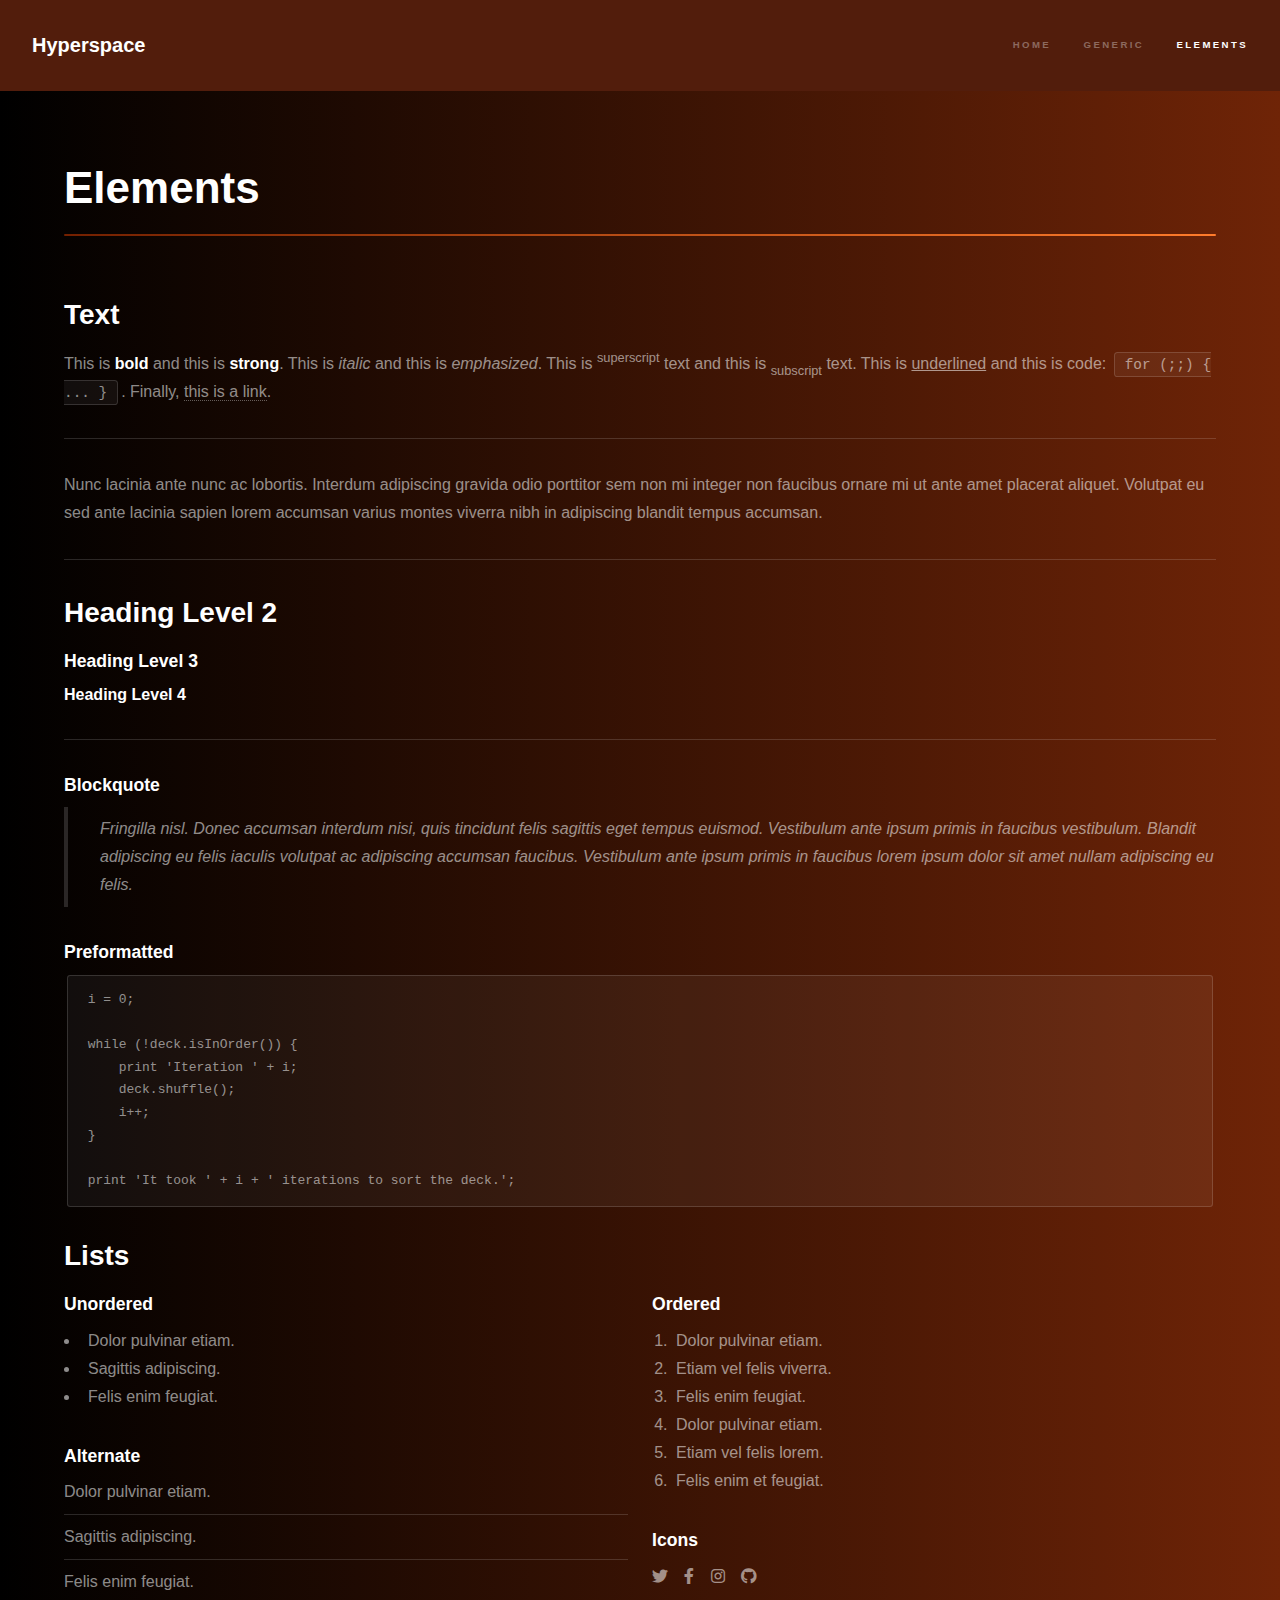
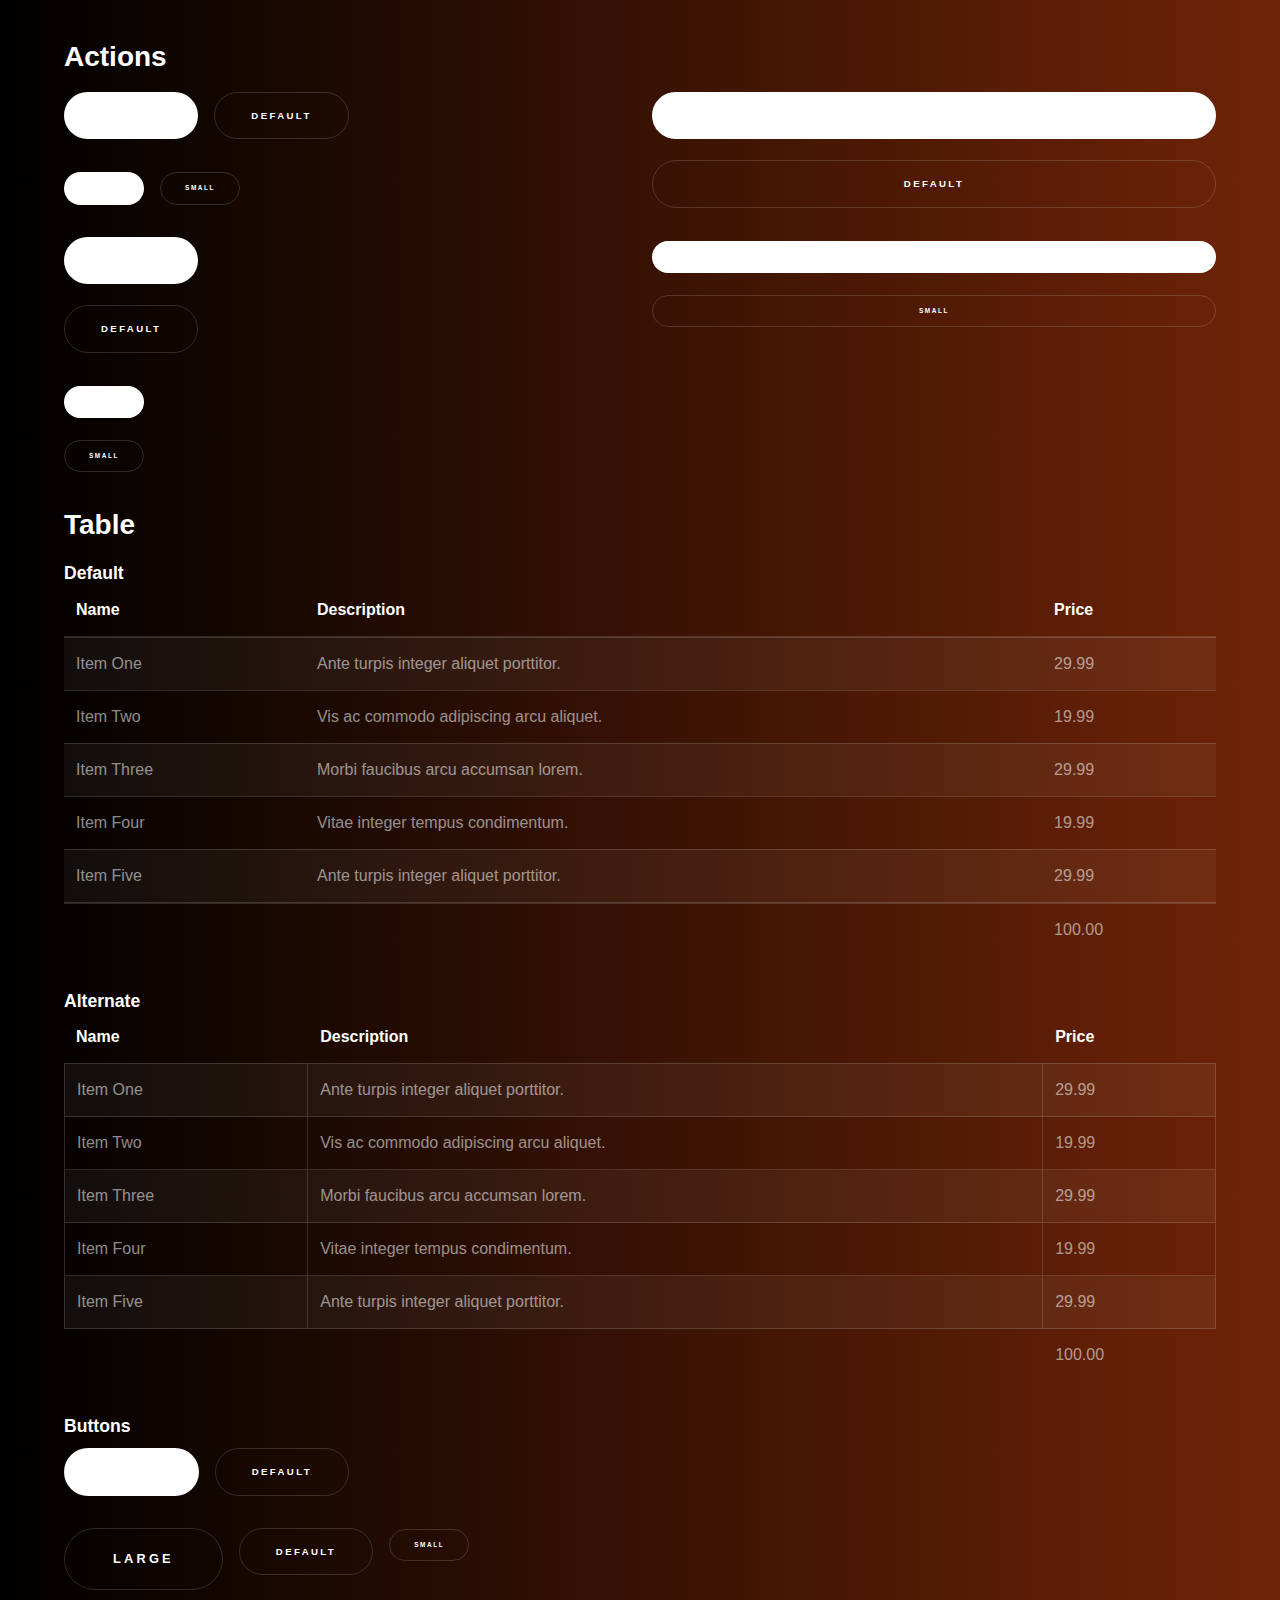
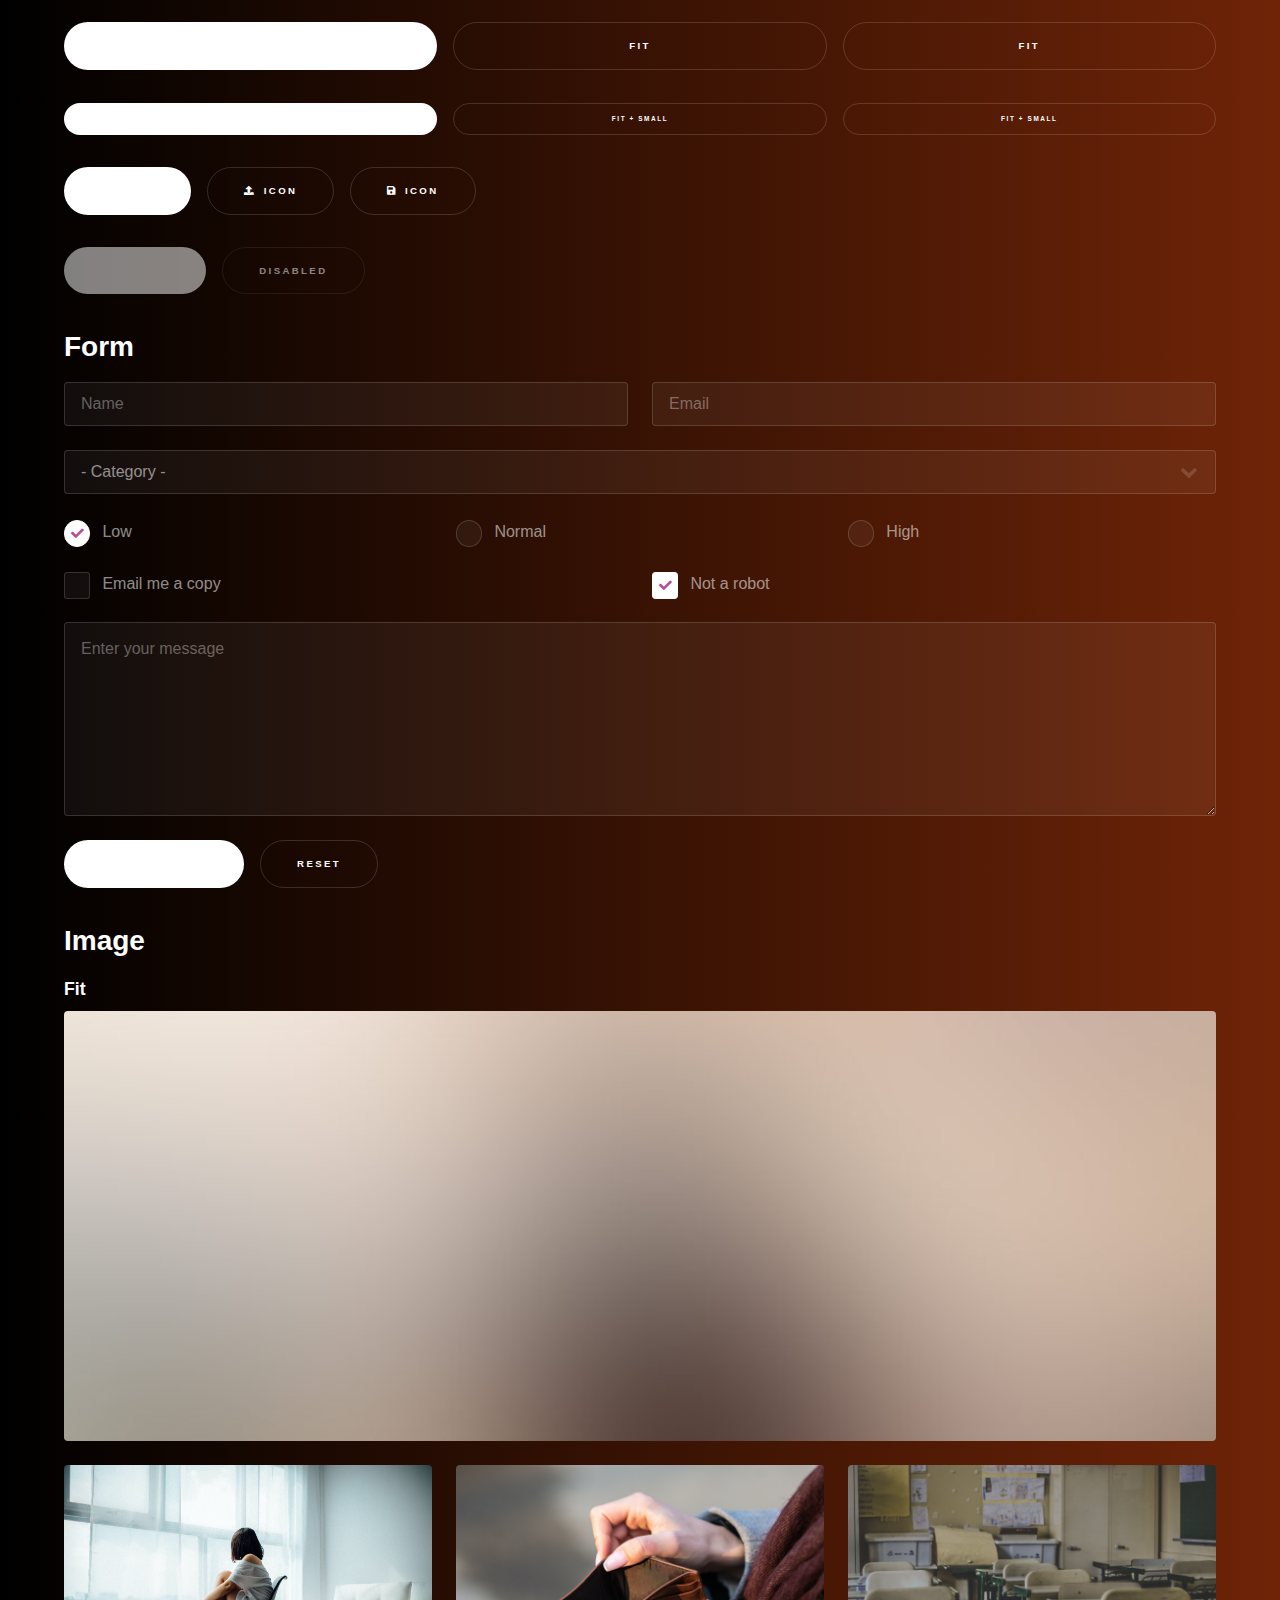
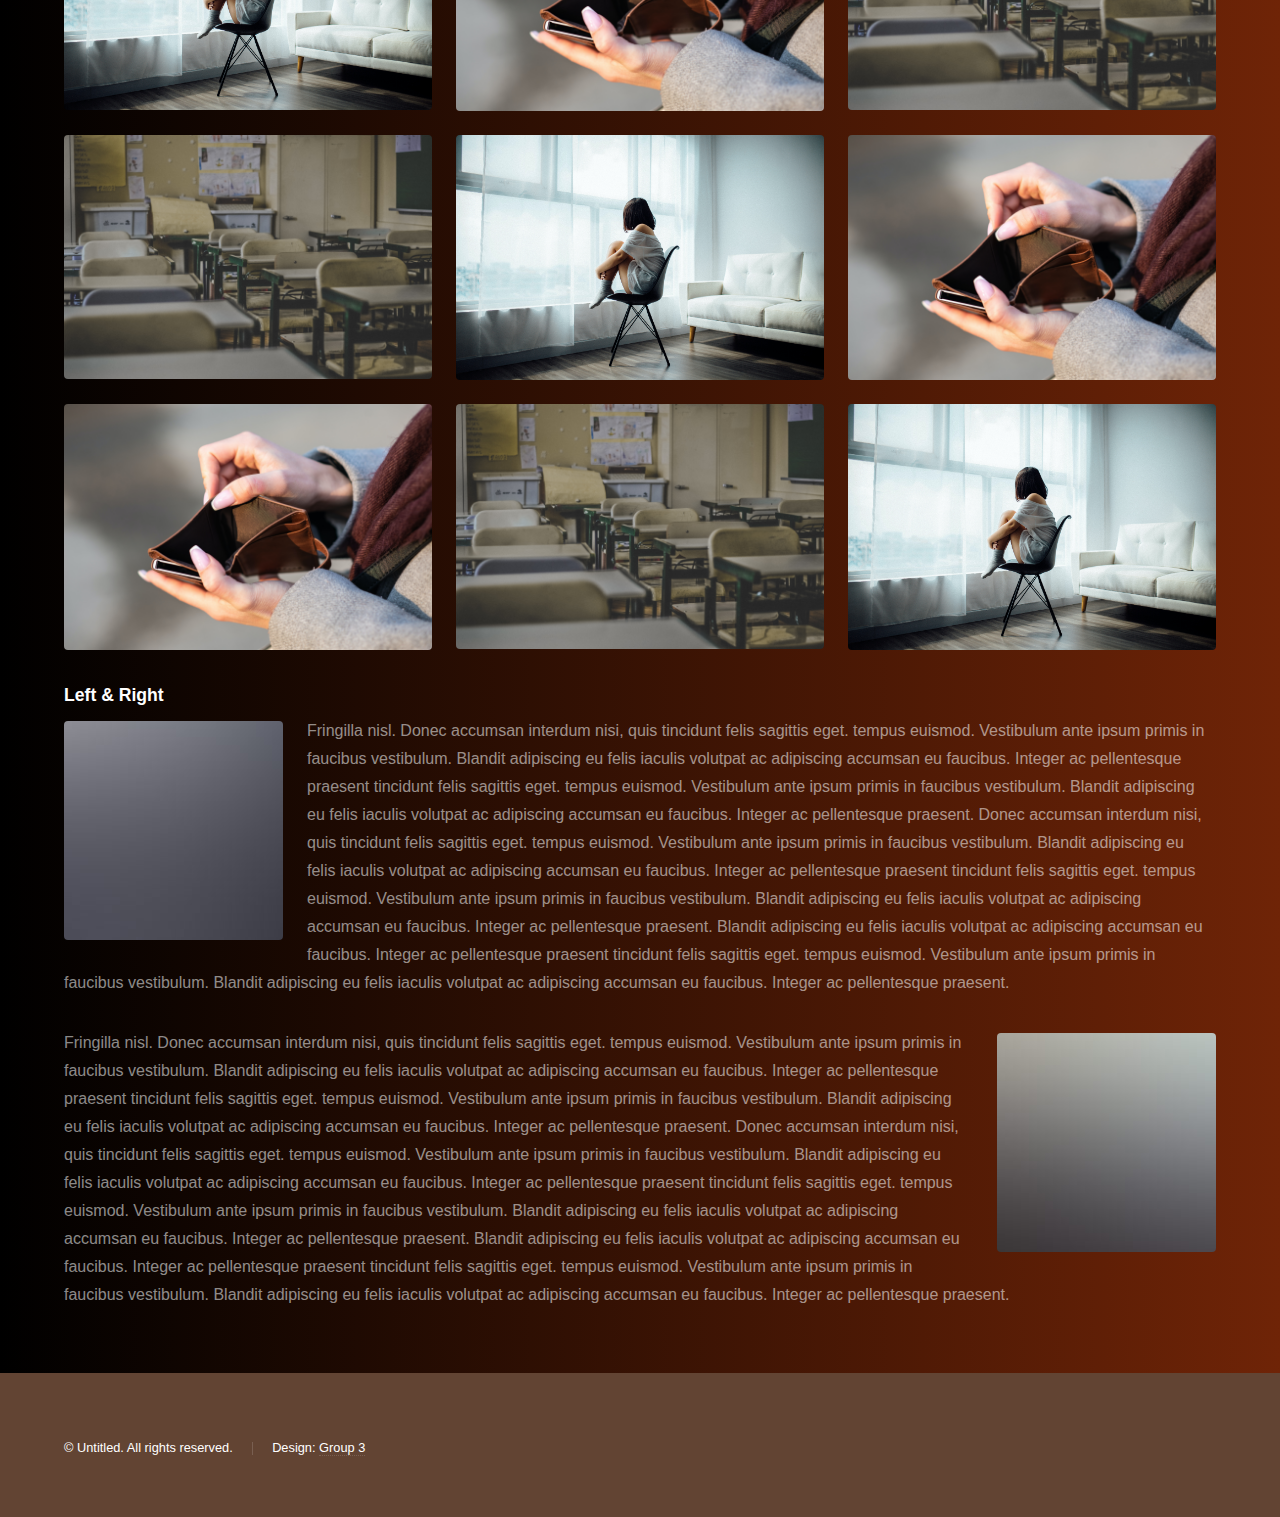
==== commit 63a80404: "added section 3 content" ====
--- a/elements.html
+++ b/elements.html
@@ -330,10 +330,8 @@
 									<p><span class="image left"><img src="images/pic05.jpg" alt="" /></span>Fringilla nisl. Donec accumsan interdum nisi, quis tincidunt felis sagittis eget. tempus euismod. Vestibulum ante ipsum primis in faucibus vestibulum. Blandit adipiscing eu felis iaculis volutpat ac adipiscing accumsan eu faucibus. Integer ac pellentesque praesent tincidunt felis sagittis eget. tempus euismod. Vestibulum ante ipsum primis in faucibus vestibulum. Blandit adipiscing eu felis iaculis volutpat ac adipiscing accumsan eu faucibus. Integer ac pellentesque praesent. Donec accumsan interdum nisi, quis tincidunt felis sagittis eget. tempus euismod. Vestibulum ante ipsum primis in faucibus vestibulum. Blandit adipiscing eu felis iaculis volutpat ac adipiscing accumsan eu faucibus. Integer ac pellentesque praesent tincidunt felis sagittis eget. tempus euismod. Vestibulum ante ipsum primis in faucibus vestibulum. Blandit adipiscing eu felis iaculis volutpat ac adipiscing accumsan eu faucibus. Integer ac pellentesque praesent. Blandit adipiscing eu felis iaculis volutpat ac adipiscing accumsan eu faucibus. Integer ac pellentesque praesent tincidunt felis sagittis eget. tempus euismod. Vestibulum ante ipsum primis in faucibus vestibulum. Blandit adipiscing eu felis iaculis volutpat ac adipiscing accumsan eu faucibus. Integer ac pellentesque praesent.</p>
 									<p><span class="image right"><img src="images/pic06.jpg" alt="" /></span>Fringilla nisl. Donec accumsan interdum nisi, quis tincidunt felis sagittis eget. tempus euismod. Vestibulum ante ipsum primis in faucibus vestibulum. Blandit adipiscing eu felis iaculis volutpat ac adipiscing accumsan eu faucibus. Integer ac pellentesque praesent tincidunt felis sagittis eget. tempus euismod. Vestibulum ante ipsum primis in faucibus vestibulum. Blandit adipiscing eu felis iaculis volutpat ac adipiscing accumsan eu faucibus. Integer ac pellentesque praesent. Donec accumsan interdum nisi, quis tincidunt felis sagittis eget. tempus euismod. Vestibulum ante ipsum primis in faucibus vestibulum. Blandit adipiscing eu felis iaculis volutpat ac adipiscing accumsan eu faucibus. Integer ac pellentesque praesent tincidunt felis sagittis eget. tempus euismod. Vestibulum ante ipsum primis in faucibus vestibulum. Blandit adipiscing eu felis iaculis volutpat ac adipiscing accumsan eu faucibus. Integer ac pellentesque praesent. Blandit adipiscing eu felis iaculis volutpat ac adipiscing accumsan eu faucibus. Integer ac pellentesque praesent tincidunt felis sagittis eget. tempus euismod. Vestibulum ante ipsum primis in faucibus vestibulum. Blandit adipiscing eu felis iaculis volutpat ac adipiscing accumsan eu faucibus. Integer ac pellentesque praesent.</p>
 								</section>
-
 						</div>
 					</section>
-
 			</div>
 
 		<!-- Footer -->
--- a/assets/css/main.css
+++ b/assets/css/main.css
@@ -24,10 +24,13 @@
 
 :root{
     --primary-clr: #002612;
-    --selected-grad: linear-gradient(to right, #047900, #fff015);
-    --sec3-primary-clr: #4e6db73d;
+    --primary-clr: linear-gradient(90deg, rgba(0,0,0,1) 0%, rgba(111,36,7,1) 100%);
+    --selected-grad: linear-gradient(to right, #732000, #ff7c2c);
+    --intro-grad: linear-gradient(90deg, rgba(111,36,7,1) 0%, rgba(94,114,150,1) 62%);
+    --sec3-grad: linear-gradient(90deg, rgba(255,124,44,1) 0%, rgba(202,194,185,1) 62%);
+    --sec3-primary-clr: rgb(255,124,44);
     --sec4-primary-clr: #001101;
-    --header: #03602f;
+    --header: #521D0C;
  }
 body {
 	line-height: 1;
@@ -198,9 +201,9 @@
 		}
 
 			h1.major:after {
-				background-image: -moz-linear-gradient(to right, #047900, #fff015);
-				background-image: -webkit-linear-gradient(to right, #047900, #fff015);
-				background-image: -ms-linear-gradient(to right, #047900, #fff015);
+				background-image: -moz-linear-gradient(to right, #732000, #ff7c2c);
+				background-image: -webkit-linear-gradient(to right, #732000, #ff7c2c);
+				background-image: -ms-linear-gradient(to right, #732000, #ff7c2c);
 				background-image: var(--selected-grad);
 				-moz-transition: max-width 0.2s ease;
 				-webkit-transition: max-width 0.2s ease;
@@ -2568,12 +2571,11 @@
 		display: inline-block;
 		position: relative;
 	}
-
 		.image img {
 			border-radius: 0.25em;
 			display: block;
-		}
-
+            max-height: 50vh;
+		}
 		.image.left, .image.right {
 			max-width: 40%;
 		}
@@ -3085,6 +3087,9 @@
 			transform: translateX(-1em);
 			opacity: 0;
 		}
+        section#two.wrapper.style3.spotlights section div.content * {
+	        color: black;
+        }
 
 		@media screen and (max-width: 1680px) {
 
@@ -3237,7 +3242,7 @@
 			}
 
 		.wrapper.alt {
-			background-color: #001a01;
+			background-color: #624433;
 		}
 
 		.wrapper.style1 {
@@ -3249,7 +3254,9 @@
 		}
 
 		.wrapper.style2 {
-			background-color: var(--primary-clr);
+			background-color: var(--intro-grad);
+			background: var(--intro-grad);
+            min-height: 100vh;
 		}
 
 		.wrapper.style2-alt {
@@ -3257,7 +3264,9 @@
 		}
 
 		.wrapper.style3 {
-			background-color: var(--sec3-primary-clr);
+			background-color: var(--sec3-grad);
+            background: var(--sec3-grad);
+            min-height: 100vh;
 		}
 
 		.wrapper.style3-alt {
@@ -3514,7 +3523,7 @@
 
 	#footer > .inner .menu {
 		font-size: 0.8em;
-		color: rgba(255, 255, 255, 0.15);
+		color: rgba(255, 255, 255, 1);
 	}
 
 	#header + #wrapper + #footer > .inner {
@@ -3762,13 +3771,13 @@
 			}
 
 			#sidebar nav a:before {
-				background: #0c4407;
+				background: #ee7f533d;
 			}
 
 			#sidebar nav a:after {
-				background-image: -moz-linear-gradient(to right, #047900, #fff015);
-				background-image: -webkit-linear-gradient(to right, #047900, #fff015);
-				background-image: -ms-linear-gradient(to right, #047900, #fff015);
+				background-image: -moz-linear-gradient(to right, #732000, #ff7c2c);
+				background-image: -webkit-linear-gradient(to right, #732000, #ff7c2c);
+				background-image: -ms-linear-gradient(to right, #732000, #ff7c2c);
 				background-image: var(--selected-grad);
 				-moz-transition: max-width 0.2s ease;
 				-webkit-transition: max-width 0.2s ease;
